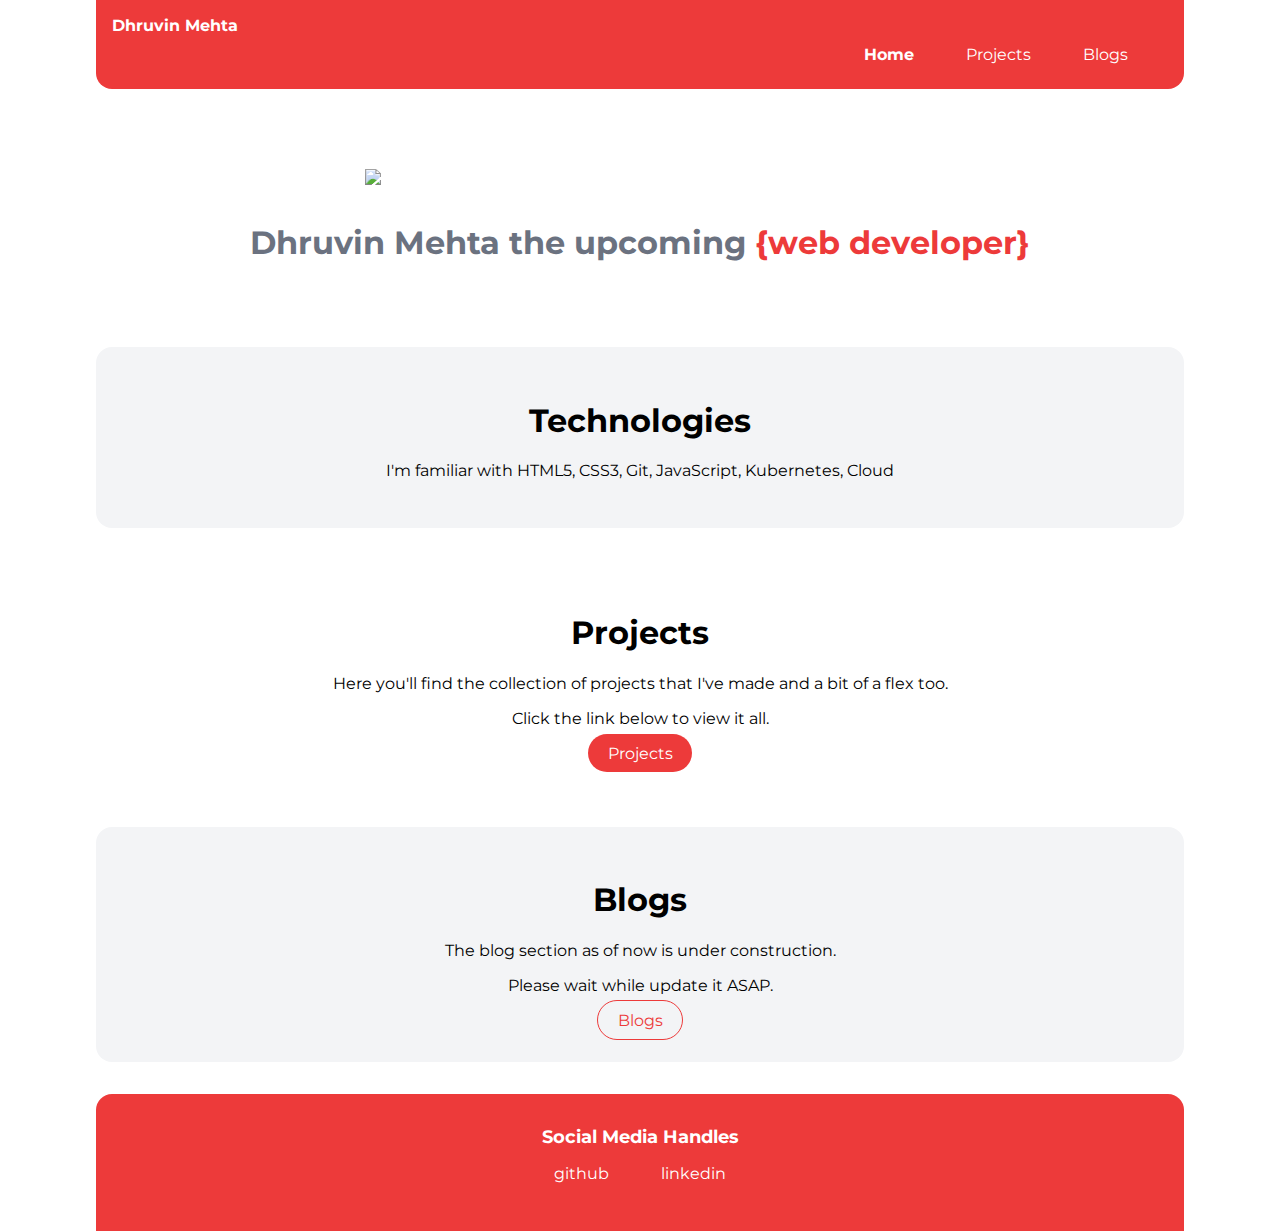
==== index.html @ 64d1e56e "Add files via upload" ====
<!DOCTYPE html>
<html lang="en">
<head>
    <meta charset="UTF-8">
    <meta name="viewport" content="width=device-width, initial-scale=1.0">
    <title>Home | Dhruvin Mehta</title>
    <link href="styles.css" rel="stylesheet" />
</head>
<body>
    <nav class="navigation container">
        <div class="nav-brand">Dhruvin Mehta</div>
        <ul class="list-non-bullet nav-pills">
            <li class="list-item-inline">
                <a class="link link-active" href="index.html">Home</a>
            </li>
            <li class="list-item-inline">
                <a class="link" href="projects.html">Projects</a>
            </li>
            <li class="list-item-inline">
                <a class="link" href="blogs.html">Blogs</a>
            </li>
        </ul>
    </nav>

    <header class="hero">
        <img class="hero-img" src="images/top11.png" />
        <h1 class="hero-heading">Dhruvin Mehta the upcoming<span class="heading-inverted"> {web developer}</span></h1>
    </header>

    <section class="section ow">
        <div class="container container-center">
            <h1>Technologies</h1>
            <p>I'm familiar with HTML5, CSS3, Git, JavaScript, Kubernetes, Cloud</p>
        </div>
    </section>

    <section class="section">
        <div class="container container-center">
            <h1>Projects</h1>
            <p>Here you'll find the collection of projects that I've made and a bit of a flex too.</p>
            <p>Click the link below to view it all.</p>
            <a class="link link-primary" href="projects.html">Projects</a>
        </div>
    </section>

    <section class="section ow">
        <div class="container container-center">
            <h1>Blogs</h1>
            <p>The blog section as of now is under construction.</p>
            <p>Please wait while update it ASAP.</p>
            <a class="link link-secondary" href="blogs.html">Blogs</a>
        </div>
    </section>

    <footer class="footer">
        <div class="footer-header">Social Media Handles</div>
        <ul class="social-links list-non-bullet">
            <li class="list-item-inline">
                <a class="link" href="https://github.com/dhruvin25799">
                    github
                </a>
            </li>
            <li class="list-item-inline">
                <a class="link" href="https://linkedin.com/in/dhruvin-mehta-21a8a7190">
                    linkedin
                </a>
            </li>
            
        </ul>
    </footer>


    
</body>
</html>
---- styles.css ----
@import url("https://fonts.googleapis.com/css2?family=Montserrat:wght@400;700&display=swap");

:root {
  --primary-color: #ed3a3a;
  --off-white: #f3f4f6;
  --dark-gray: #6b7280;
}

body {
  font-family: "Montserrat", sans-serif;
  margin: 0px auto;
  max-width: 85%;
  width: 100%;
}

hr {
  margin: 2rem 0rem;
}

/** spaces **/

.margin-md {
  margin: 2rem;
}

/** container **/
.container {
  padding: 0rem 1rem;
}

.container-center {
  max-width: 900px;
  width: 100%;
  margin: auto;
}

/** links **/
.link {
  box-sizing: border-box;
  text-decoration: none;
  padding: 0.5rem 1rem;
}

.link-primary {
  max-width: 140px;
  padding: 0.6rem 1.2rem;
  background-color: var(--primary-color);
  color: #fff;
  margin: 1rem auto;
  border-radius: 2rem;
}

.link-secondary {
  max-width: 140px;
  margin: 1rem;
  padding: 0.6rem 1.2rem;
  border-radius: 2rem;
  border: 1px solid var(--primary-color);
  color: var(--primary-color);
}

/** look into BEM naming convention for CSS **/

/** lists **/

.list-non-bullet {
  list-style: none;
  padding-inline-start: 0px;
}

.list-item-inline {
  display: inline;
  padding: 0rem 0.5rem;
}

/** navigation **/

.navigation {
  background-color: var(--primary-color);
  color: white;
  padding: 1rem;
  border-bottom-left-radius: 1rem;
  border-bottom-right-radius: 1rem;
}

.navigation .nav-brand {
  font-weight: bold;
}

.nav-brand a {
  text-decoration: none;
  color: inherit;
}

.navigation .nav-pills {
  text-align: right;
  margin: 0.6rem 1rem;
}

.navigation .link {
  color: white;
}

.navigation .link-active {
  font-weight: bold;
}

/** header **/

.hero {
  padding: 2rem;
  padding-top: 5rem;
}

.hero .hero-img {
  max-width: 80%;
  width: 550px;
  display: block;
  margin: auto;
}

.hero .hero-heading {
  text-align: center;
  padding-top: 1rem;
  color: var(--dark-gray);
}

.hero .hero-heading .heading-inverted {
  color: var(--primary-color);
}

/** sections **/

.section {
  padding: 2rem;
  margin: 2rem 0;
  border-radius: 1rem;
  text-align: center;
}

.section h1 {
  text-align: center;
}

.ow {
  background-color: var(--off-white);
}

/** footers **/

.footer {
  background-color: var(--primary-color);
  padding: 2rem 1rem;
  text-align: center;
  color: white;
  border-top-right-radius: 1rem;
  border-top-left-radius: 1rem;
}

.footer .link {
  color: white;
}

.footer .footer-header {
  font-weight: bold;
  font-size: large;
}

.footer ul {
  padding-inline-start: 0px;
}

/** projects **/
.showcase-list {
  /* padding: 2rem; */
  padding: 2rem;
  border-radius: 1rem;
  text-align: center;
  margin: 3rem auto;
}
.showcase-list h1 {
  margin: 0.5rem;
}

.showcase-list p {
  padding-bottom: 1rem;
}

/** blogs **/

.showcase-blog {
  padding-bottom: 6rem;
}

@media (max-width: 900px) {
  body {
    max-width: 95%;
    width: 100%;
  }

  .list-item-inline {
    display: inline;
    padding: 0rem;
  }

  .container-center {
    width: auto;
  }

  .link-primary {
    display: block;
  }
}
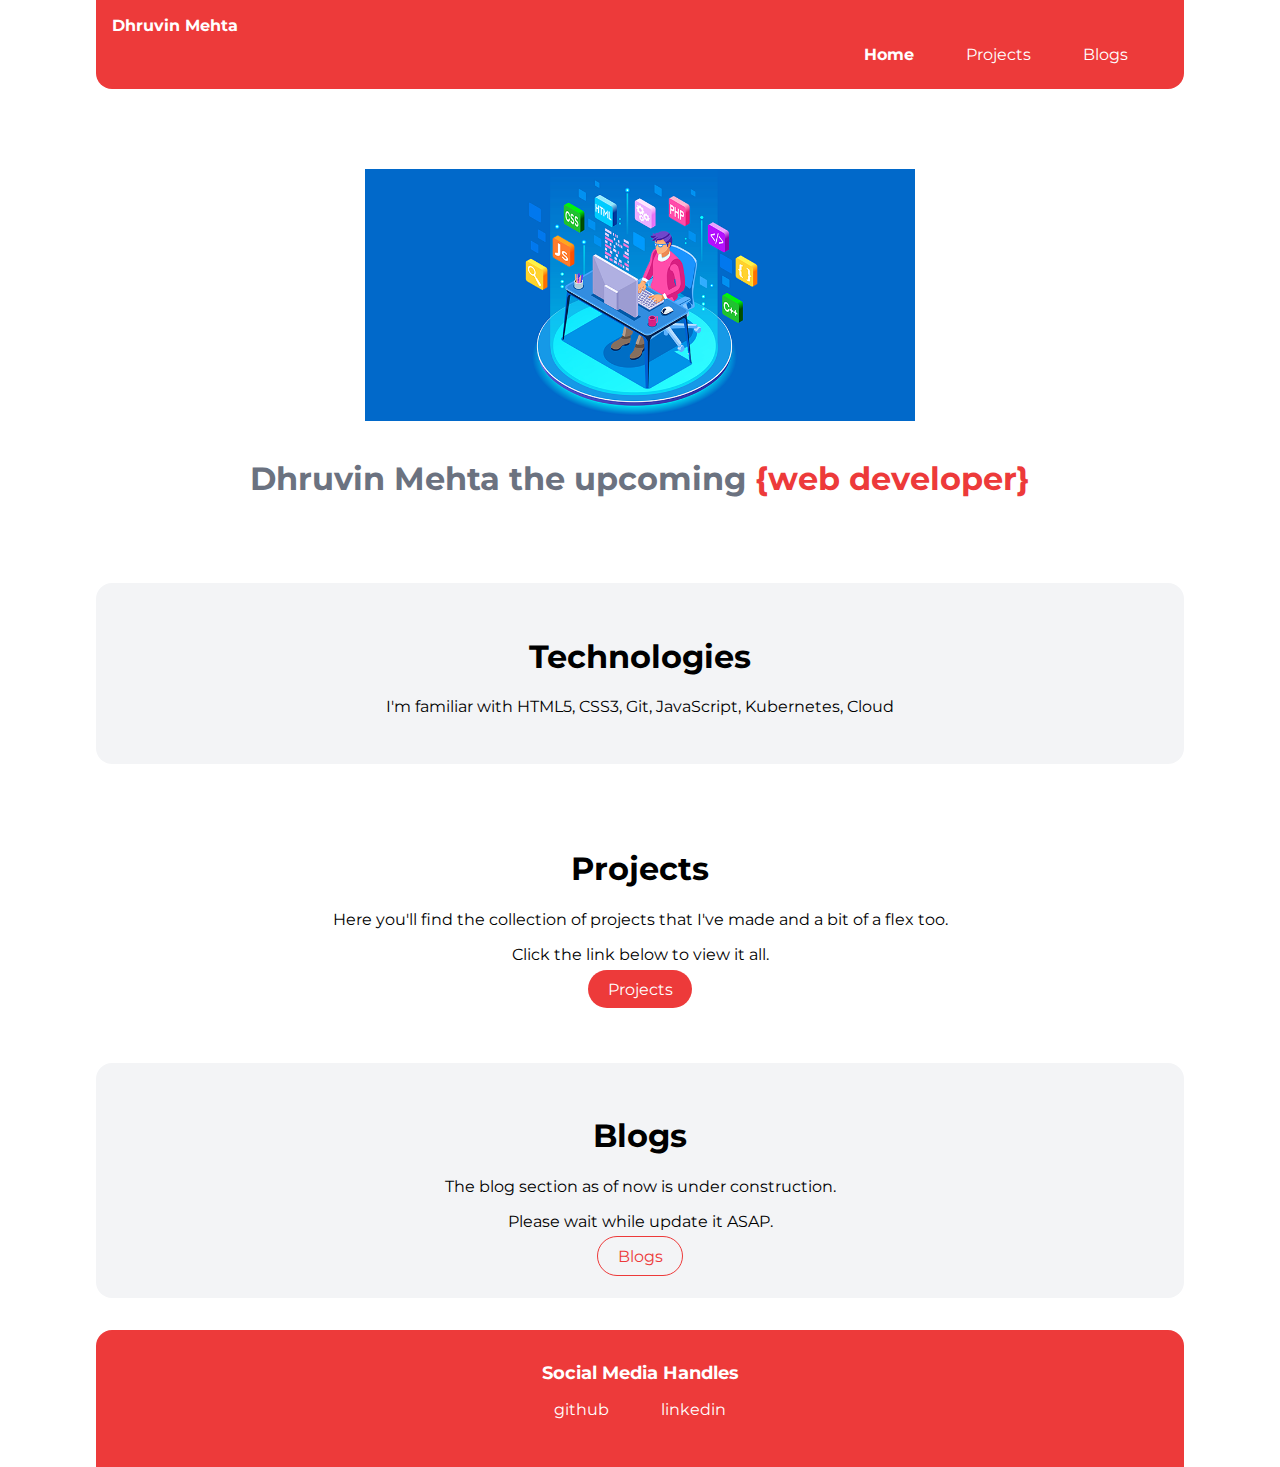
==== commit 5b98764b: "Restructured code and files" ====
--- a/index.html
+++ b/index.html
@@ -4,7 +4,7 @@
     <meta charset="UTF-8">
     <meta name="viewport" content="width=device-width, initial-scale=1.0">
     <title>Home | Dhruvin Mehta</title>
-    <link href="styles.css" rel="stylesheet" />
+    <link href="./styles/styles.css" rel="stylesheet" />
 </head>
 <body>
     <nav class="navigation container">
@@ -14,10 +14,10 @@
                 <a class="link link-active" href="index.html">Home</a>
             </li>
             <li class="list-item-inline">
-                <a class="link" href="projects.html">Projects</a>
+                <a class="link" href="./pages/projects.html">Projects</a>
             </li>
             <li class="list-item-inline">
-                <a class="link" href="blogs.html">Blogs</a>
+                <a class="link" href="./pages/blogs.html">Blogs</a>
             </li>
         </ul>
     </nav>
@@ -39,7 +39,7 @@
             <h1>Projects</h1>
             <p>Here you'll find the collection of projects that I've made and a bit of a flex too.</p>
             <p>Click the link below to view it all.</p>
-            <a class="link link-primary" href="projects.html">Projects</a>
+            <a class="link link-primary" href="./pages/projects.html">Projects</a>
         </div>
     </section>
 
@@ -48,7 +48,7 @@
             <h1>Blogs</h1>
             <p>The blog section as of now is under construction.</p>
             <p>Please wait while update it ASAP.</p>
-            <a class="link link-secondary" href="blogs.html">Blogs</a>
+            <a class="link link-secondary" href="./pages/blogs.html">Blogs</a>
         </div>
     </section>
 
--- a/styles/styles.css
+++ b/styles/styles.css
@@ -0,0 +1,213 @@
+@import url("https://fonts.googleapis.com/css2?family=Montserrat:wght@400;700&display=swap");
+
+:root {
+  --primary-color: #ed3a3a;
+  --off-white: #f3f4f6;
+  --dark-gray: #6b7280;
+}
+
+body {
+  font-family: "Montserrat", sans-serif;
+  margin: 0px auto;
+  max-width: 85%;
+  width: 100%;
+}
+
+hr {
+  margin: 2rem 0rem;
+}
+
+/** spaces **/
+
+.margin-md {
+  margin: 2rem;
+}
+
+/** container **/
+.container {
+  padding: 0rem 1rem;
+}
+
+.container-center {
+  max-width: 900px;
+  width: 100%;
+  margin: auto;
+}
+
+/** links **/
+.link {
+  box-sizing: border-box;
+  text-decoration: none;
+  padding: 0.5rem 1rem;
+}
+
+.link-primary {
+  max-width: 140px;
+  padding: 0.6rem 1.2rem;
+  background-color: var(--primary-color);
+  color: #fff;
+  margin: 1rem auto;
+  border-radius: 2rem;
+}
+
+.link-secondary {
+  max-width: 140px;
+  margin: 1rem;
+  padding: 0.6rem 1.2rem;
+  border-radius: 2rem;
+  border: 1px solid var(--primary-color);
+  color: var(--primary-color);
+}
+
+/** look into BEM naming convention for CSS **/
+
+/** lists **/
+
+.list-non-bullet {
+  list-style: none;
+  padding-inline-start: 0px;
+}
+
+.list-item-inline {
+  display: inline;
+  padding: 0rem 0.5rem;
+}
+
+/** navigation **/
+
+.navigation {
+  background-color: var(--primary-color);
+  color: white;
+  padding: 1rem;
+  border-bottom-left-radius: 1rem;
+  border-bottom-right-radius: 1rem;
+}
+
+.navigation .nav-brand {
+  font-weight: bold;
+}
+
+.nav-brand a {
+  text-decoration: none;
+  color: inherit;
+}
+
+.navigation .nav-pills {
+  text-align: right;
+  margin: 0.6rem 1rem;
+}
+
+.navigation .link {
+  color: white;
+}
+
+.navigation .link-active {
+  font-weight: bold;
+}
+
+/** header **/
+
+.hero {
+  padding: 2rem;
+  padding-top: 5rem;
+}
+
+.hero .hero-img {
+  max-width: 80%;
+  width: 550px;
+  display: block;
+  margin: auto;
+}
+
+.hero .hero-heading {
+  text-align: center;
+  padding-top: 1rem;
+  color: var(--dark-gray);
+}
+
+.hero .hero-heading .heading-inverted {
+  color: var(--primary-color);
+}
+
+/** sections **/
+
+.section {
+  padding: 2rem;
+  margin: 2rem 0;
+  border-radius: 1rem;
+  text-align: center;
+}
+
+.section h1 {
+  text-align: center;
+}
+
+.ow {
+  background-color: var(--off-white);
+}
+
+/** footers **/
+
+.footer {
+  background-color: var(--primary-color);
+  padding: 2rem 1rem;
+  text-align: center;
+  color: white;
+  border-top-right-radius: 1rem;
+  border-top-left-radius: 1rem;
+}
+
+.footer .link {
+  color: white;
+}
+
+.footer .footer-header {
+  font-weight: bold;
+  font-size: large;
+}
+
+.footer ul {
+  padding-inline-start: 0px;
+}
+
+/** projects **/
+.showcase-list {
+  /* padding: 2rem; */
+  padding: 2rem;
+  border-radius: 1rem;
+  text-align: center;
+  margin: 3rem auto;
+}
+.showcase-list h1 {
+  margin: 0.5rem;
+}
+
+.showcase-list p {
+  padding-bottom: 1rem;
+}
+
+/** blogs **/
+
+.showcase-blog {
+  padding-bottom: 6rem;
+}
+
+@media (max-width: 900px) {
+  body {
+    max-width: 95%;
+    width: 100%;
+  }
+
+  .list-item-inline {
+    display: inline;
+    padding: 0rem;
+  }
+
+  .container-center {
+    width: auto;
+  }
+
+  .link-primary {
+    display: block;
+  }
+}
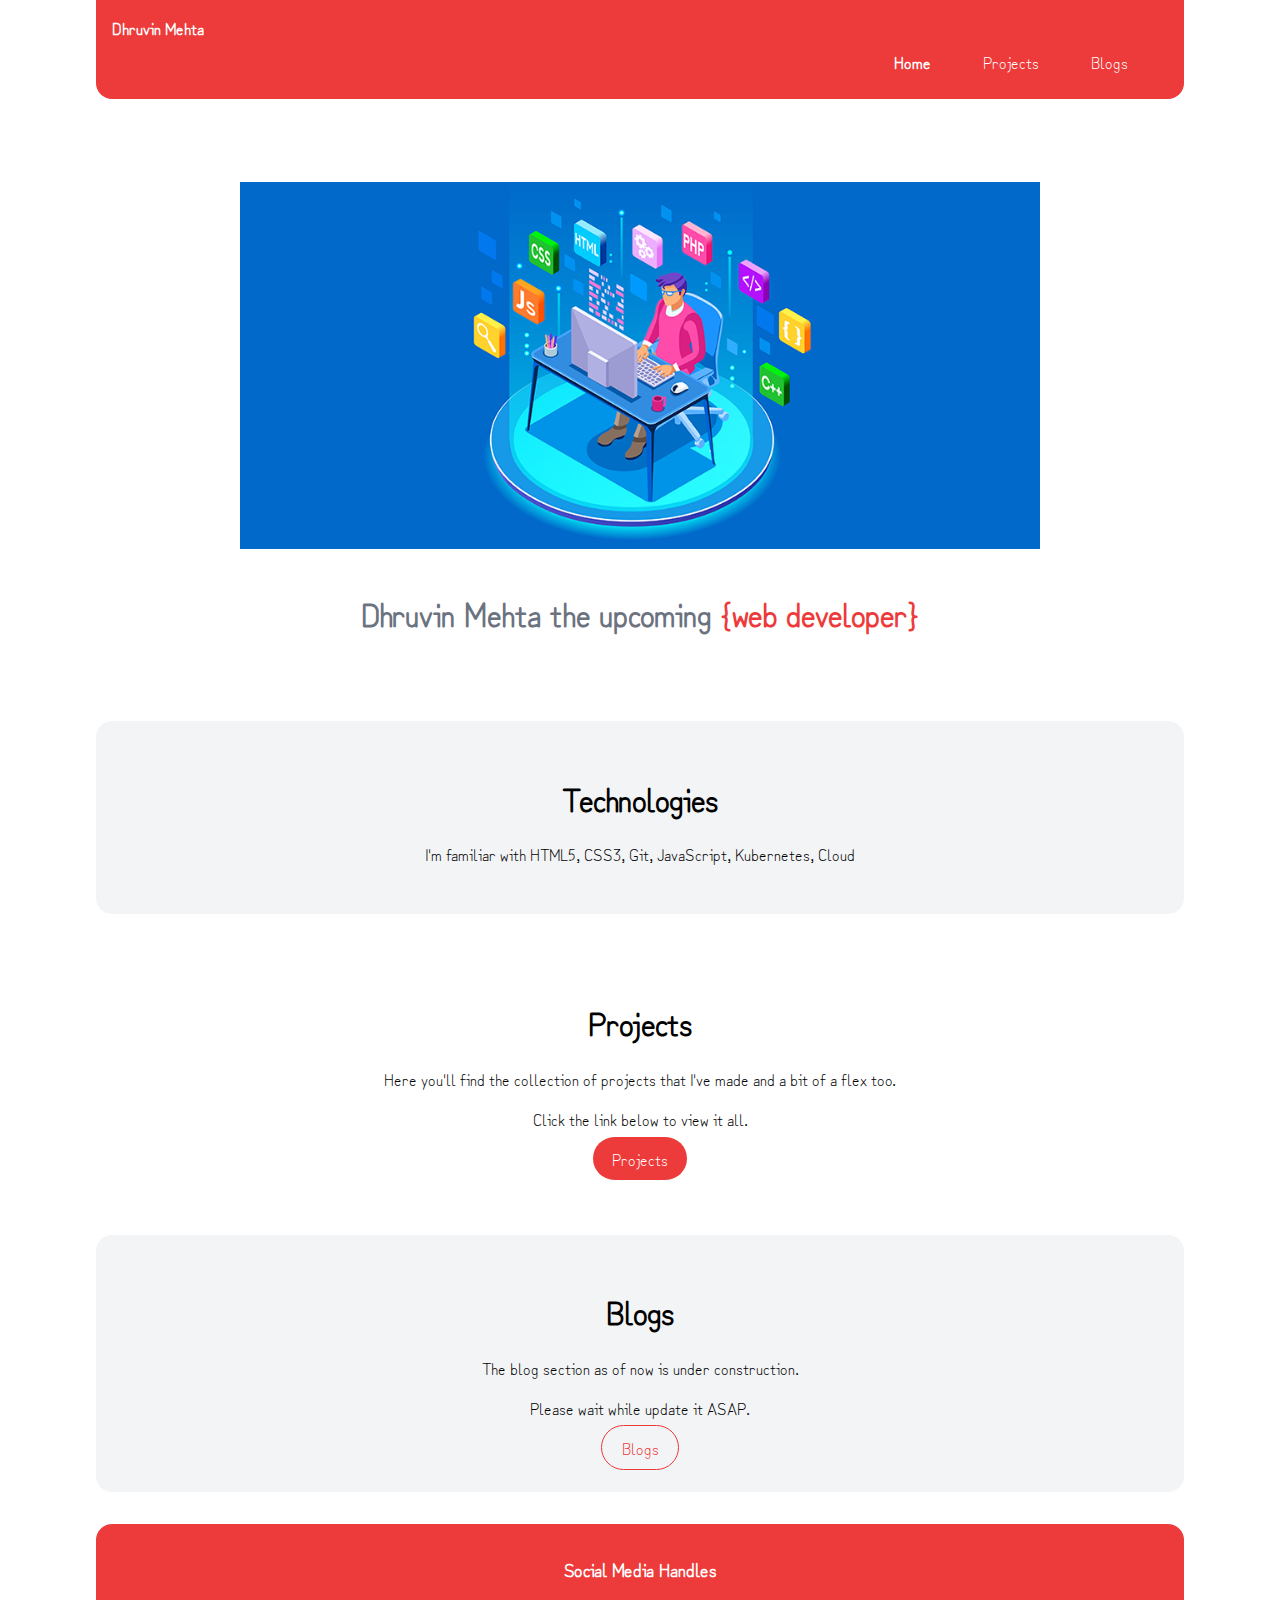
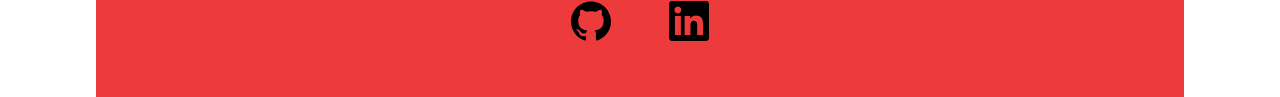
==== commit 8cdbe633: "Added icons for social media and added projects on projects page" ====
--- a/index.html
+++ b/index.html
@@ -57,12 +57,12 @@
         <ul class="social-links list-non-bullet">
             <li class="list-item-inline">
                 <a class="link" href="https://github.com/dhruvin25799">
-                    github
+                    <img src="./images/icons/github.svg" alt="Github">
                 </a>
             </li>
             <li class="list-item-inline">
                 <a class="link" href="https://linkedin.com/in/dhruvin-mehta-21a8a7190">
-                    linkedin
+                    <img src="./images/icons/linkedin.svg" alt="LinkedIn">
                 </a>
             </li>
             
--- a/styles/styles.css
+++ b/styles/styles.css
@@ -1,4 +1,4 @@
-@import url("https://fonts.googleapis.com/css2?family=Montserrat:wght@400;700&display=swap");
+@import url('https://fonts.googleapis.com/css2?family=Zen+Kurenaido&display=swap');
 
 :root {
   --primary-color: #ed3a3a;
@@ -7,7 +7,7 @@
 }
 
 body {
-  font-family: "Montserrat", sans-serif;
+  font-family: 'Zen Kurenaido', sans-serif;
   margin: 0px auto;
   max-width: 85%;
   width: 100%;
@@ -17,13 +17,13 @@
   margin: 2rem 0rem;
 }
 
-/** spaces **/
+
 
 .margin-md {
   margin: 2rem;
 }
 
-/** container **/
+
 .container {
   padding: 0rem 1rem;
 }
@@ -34,7 +34,7 @@
   margin: auto;
 }
 
-/** links **/
+
 .link {
   box-sizing: border-box;
   text-decoration: none;
@@ -59,9 +59,7 @@
   color: var(--primary-color);
 }
 
-/** look into BEM naming convention for CSS **/
-
-/** lists **/
+
 
 .list-non-bullet {
   list-style: none;
@@ -73,7 +71,7 @@
   padding: 0rem 0.5rem;
 }
 
-/** navigation **/
+
 
 .navigation {
   background-color: var(--primary-color);
@@ -105,7 +103,7 @@
   font-weight: bold;
 }
 
-/** header **/
+
 
 .hero {
   padding: 2rem;
@@ -114,7 +112,7 @@
 
 .hero .hero-img {
   max-width: 80%;
-  width: 550px;
+  width: 800px;
   display: block;
   margin: auto;
 }
@@ -129,7 +127,6 @@
   color: var(--primary-color);
 }
 
-/** sections **/
 
 .section {
   padding: 2rem;
@@ -146,7 +143,7 @@
   background-color: var(--off-white);
 }
 
-/** footers **/
+
 
 .footer {
   background-color: var(--primary-color);
@@ -170,9 +167,19 @@
   padding-inline-start: 0px;
 }
 
-/** projects **/
+a,
+img,
+li {
+  display: inline;
+}
+
+img {
+  width: 40px;
+  padding: 0.2rem;
+}
+
+
 .showcase-list {
-  /* padding: 2rem; */
   padding: 2rem;
   border-radius: 1rem;
   text-align: center;
@@ -186,7 +193,7 @@
   padding-bottom: 1rem;
 }
 
-/** blogs **/
+
 
 .showcase-blog {
   padding-bottom: 6rem;
@@ -211,3 +218,4 @@
     display: block;
   }
 }
+
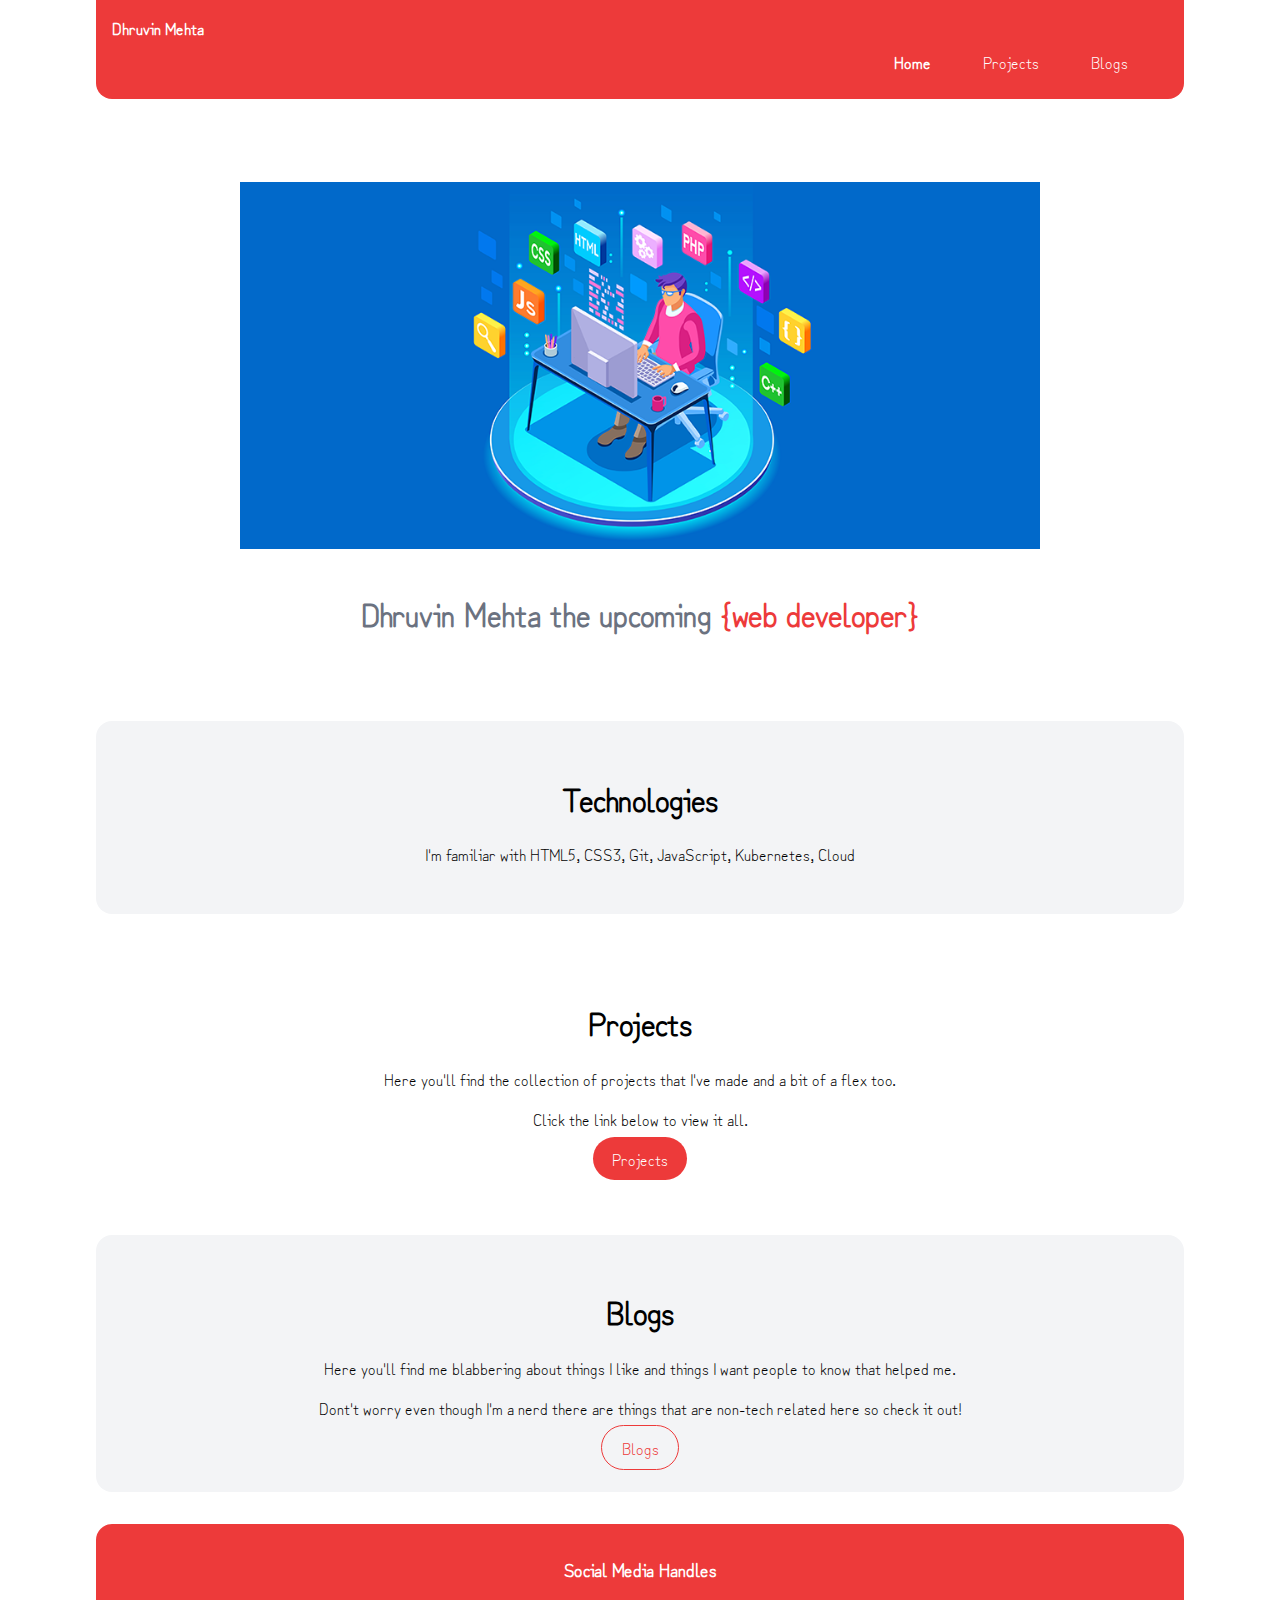
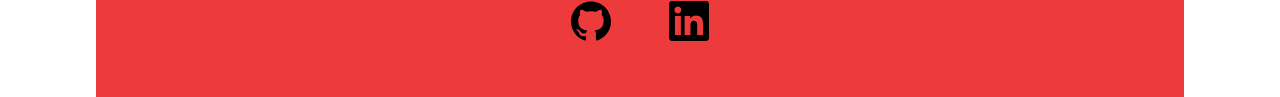
==== commit 8f22af2f: "Update index.html, added info for blog section" ====
--- a/index.html
+++ b/index.html
@@ -46,8 +46,8 @@
     <section class="section ow">
         <div class="container container-center">
             <h1>Blogs</h1>
-            <p>The blog section as of now is under construction.</p>
-            <p>Please wait while update it ASAP.</p>
+            <p>Here you'll find me blabbering about things I like and things I want people to know that helped me.</p>
+            <p>Dont't worry even though I'm a nerd there are things that are non-tech related here so check it out!</p>
             <a class="link link-secondary" href="./pages/blogs.html">Blogs</a>
         </div>
     </section>
--- a/styles/styles.css
+++ b/styles/styles.css
@@ -1,221 +1,212 @@
 @import url('https://fonts.googleapis.com/css2?family=Zen+Kurenaido&display=swap');
-
 :root {
-  --primary-color: #ed3a3a;
-  --off-white: #f3f4f6;
-  --dark-gray: #6b7280;
+    --primary-color: #ed3a3a;
+    --off-white: #f3f4f6;
+    --dark-gray: #6b7280;
 }
 
 body {
-  font-family: 'Zen Kurenaido', sans-serif;
-  margin: 0px auto;
-  max-width: 85%;
-  width: 100%;
+    font-family: 'Zen Kurenaido', sans-serif;
+    margin: 0px auto;
+    max-width: 85%;
+    width: 100%;
 }
 
 hr {
-  margin: 2rem 0rem;
-}
-
-
+    margin: 2rem 0rem;
+}
 
 .margin-md {
-  margin: 2rem;
-}
-
+    margin: 2rem;
+}
 
 .container {
-  padding: 0rem 1rem;
+    padding: 0rem 1rem;
 }
 
 .container-center {
-  max-width: 900px;
-  width: 100%;
-  margin: auto;
-}
-
+    max-width: 900px;
+    width: 100%;
+    margin: auto;
+}
 
 .link {
-  box-sizing: border-box;
-  text-decoration: none;
-  padding: 0.5rem 1rem;
+    box-sizing: border-box;
+    text-decoration: none;
+    padding: 0.5rem 1rem;
 }
 
 .link-primary {
-  max-width: 140px;
-  padding: 0.6rem 1.2rem;
-  background-color: var(--primary-color);
-  color: #fff;
-  margin: 1rem auto;
-  border-radius: 2rem;
+    max-width: 140px;
+    padding: 0.6rem 1.2rem;
+    background-color: var(--primary-color);
+    color: #fff;
+    margin: 1rem auto;
+    border-radius: 2rem;
 }
 
 .link-secondary {
-  max-width: 140px;
-  margin: 1rem;
-  padding: 0.6rem 1.2rem;
-  border-radius: 2rem;
-  border: 1px solid var(--primary-color);
-  color: var(--primary-color);
-}
-
-
+    max-width: 140px;
+    margin: 1rem;
+    padding: 0.6rem 1.2rem;
+    border-radius: 2rem;
+    border: 1px solid var(--primary-color);
+    color: var(--primary-color);
+}
 
 .list-non-bullet {
-  list-style: none;
-  padding-inline-start: 0px;
+    list-style: none;
+    padding-inline-start: 0px;
 }
 
 .list-item-inline {
-  display: inline;
-  padding: 0rem 0.5rem;
-}
-
-
+    display: inline;
+    padding: 0rem 0.5rem;
+}
 
 .navigation {
-  background-color: var(--primary-color);
-  color: white;
-  padding: 1rem;
-  border-bottom-left-radius: 1rem;
-  border-bottom-right-radius: 1rem;
+    background-color: var(--primary-color);
+    color: white;
+    padding: 1rem;
+    border-bottom-left-radius: 1rem;
+    border-bottom-right-radius: 1rem;
 }
 
 .navigation .nav-brand {
-  font-weight: bold;
+    font-weight: bold;
 }
 
 .nav-brand a {
-  text-decoration: none;
-  color: inherit;
+    text-decoration: none;
+    color: inherit;
 }
 
 .navigation .nav-pills {
-  text-align: right;
-  margin: 0.6rem 1rem;
+    text-align: right;
+    margin: 0.6rem 1rem;
 }
 
 .navigation .link {
-  color: white;
+    color: white;
 }
 
 .navigation .link-active {
-  font-weight: bold;
-}
-
-
+    font-weight: bold;
+}
 
 .hero {
-  padding: 2rem;
-  padding-top: 5rem;
+    padding: 2rem;
+    padding-top: 5rem;
 }
 
 .hero .hero-img {
-  max-width: 80%;
-  width: 800px;
-  display: block;
-  margin: auto;
+    max-width: 80%;
+    width: 800px;
+    display: block;
+    margin: auto;
 }
 
 .hero .hero-heading {
-  text-align: center;
-  padding-top: 1rem;
-  color: var(--dark-gray);
+    text-align: center;
+    padding-top: 1rem;
+    color: var(--dark-gray);
 }
 
 .hero .hero-heading .heading-inverted {
-  color: var(--primary-color);
-}
-
+    color: var(--primary-color);
+}
 
 .section {
-  padding: 2rem;
-  margin: 2rem 0;
-  border-radius: 1rem;
-  text-align: center;
+    padding: 2rem;
+    margin: 2rem 0;
+    border-radius: 1rem;
+    text-align: center;
 }
 
 .section h1 {
-  text-align: center;
+    text-align: center;
 }
 
 .ow {
-  background-color: var(--off-white);
-}
-
-
+    background-color: var(--off-white);
+}
 
 .footer {
-  background-color: var(--primary-color);
-  padding: 2rem 1rem;
-  text-align: center;
-  color: white;
-  border-top-right-radius: 1rem;
-  border-top-left-radius: 1rem;
+    background-color: var(--primary-color);
+    padding: 2rem 1rem;
+    text-align: center;
+    color: white;
+    border-top-right-radius: 1rem;
+    border-top-left-radius: 1rem;
 }
 
 .footer .link {
-  color: white;
+    color: white;
 }
 
 .footer .footer-header {
-  font-weight: bold;
-  font-size: large;
+    font-weight: bold;
+    font-size: large;
 }
 
 .footer ul {
-  padding-inline-start: 0px;
+    padding-inline-start: 0px;
 }
 
 a,
 img,
 li {
-  display: inline;
+    display: inline;
 }
 
 img {
-  width: 40px;
-  padding: 0.2rem;
-}
-
+    width: 40px;
+    padding: 0.2rem;
+}
 
 .showcase-list {
-  padding: 2rem;
-  border-radius: 1rem;
-  text-align: center;
-  margin: 3rem auto;
-}
+    padding: 2rem;
+    border-radius: 1rem;
+    text-align: center;
+    margin: 3rem auto;
+}
+
 .showcase-list h1 {
-  margin: 0.5rem;
+    margin: 0.5rem;
 }
 
 .showcase-list p {
-  padding-bottom: 1rem;
-}
-
-
+    padding-bottom: 1rem;
+}
 
 .showcase-blog {
-  padding-bottom: 6rem;
+    padding-bottom: 6rem;
+}
+
+.blog-img {
+    width: 70%;
+    display: block;
+    margin-left: auto;
+    margin-right: auto;
+}
+
+.blog-points {
+    display: block;
 }
 
 @media (max-width: 900px) {
-  body {
-    max-width: 95%;
-    width: 100%;
-  }
-
-  .list-item-inline {
-    display: inline;
-    padding: 0rem;
-  }
-
-  .container-center {
-    width: auto;
-  }
-
-  .link-primary {
-    display: block;
-  }
-}
-
+    body {
+        max-width: 95%;
+        width: 100%;
+    }
+    .list-item-inline {
+        display: inline;
+        padding: 0rem;
+    }
+    .container-center {
+        width: auto;
+    }
+    .link-primary {
+        display: block;
+    }
+}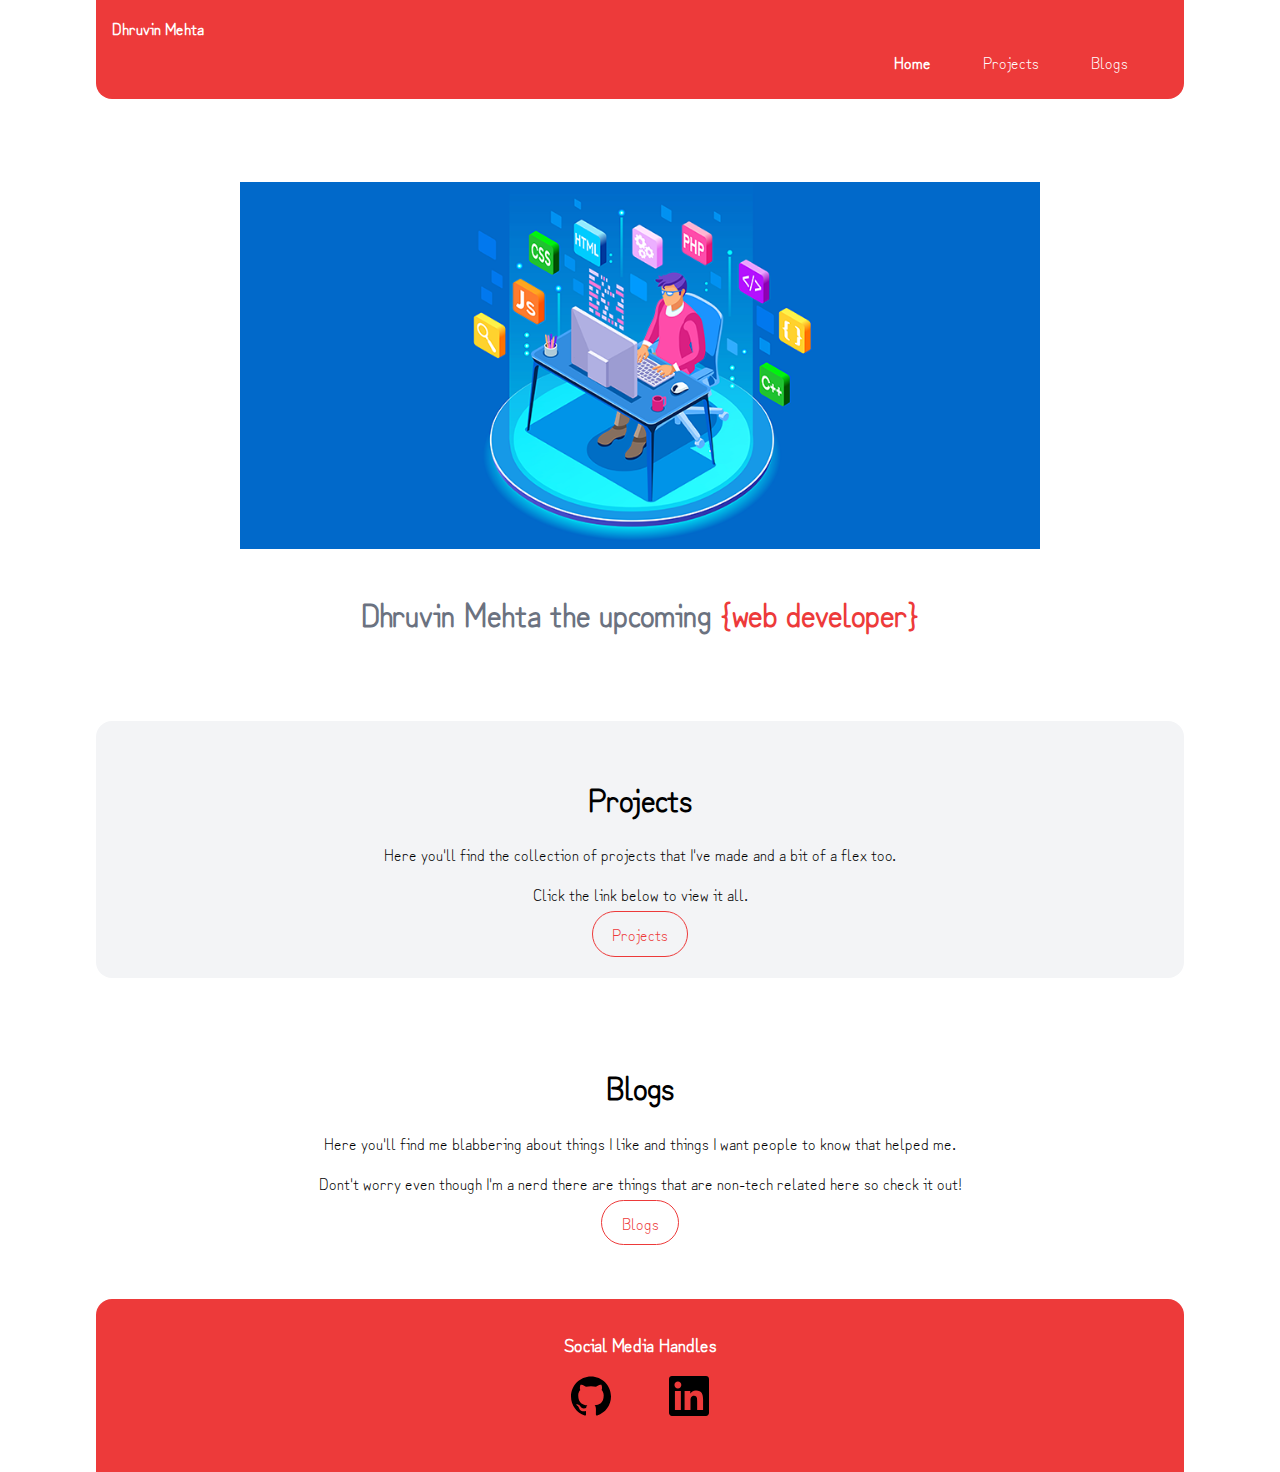
==== commit c1af2f11: "Changed style of buttons, added hover for primary and secondary links, omitted the first section of " ====
--- a/index.html
+++ b/index.html
@@ -29,21 +29,14 @@
 
     <section class="section ow">
         <div class="container container-center">
-            <h1>Technologies</h1>
-            <p>I'm familiar with HTML5, CSS3, Git, JavaScript, Kubernetes, Cloud</p>
+            <h1>Projects</h1>
+            <p>Here you'll find the collection of projects that I've made and a bit of a flex too.</p>
+            <p>Click the link below to view it all.</p>
+            <a class="link link-secondary" href="./pages/projects.html">Projects</a>
         </div>
     </section>
 
     <section class="section">
-        <div class="container container-center">
-            <h1>Projects</h1>
-            <p>Here you'll find the collection of projects that I've made and a bit of a flex too.</p>
-            <p>Click the link below to view it all.</p>
-            <a class="link link-primary" href="./pages/projects.html">Projects</a>
-        </div>
-    </section>
-
-    <section class="section ow">
         <div class="container container-center">
             <h1>Blogs</h1>
             <p>Here you'll find me blabbering about things I like and things I want people to know that helped me.</p>
--- a/styles/styles.css
+++ b/styles/styles.css
@@ -1,6 +1,7 @@
 @import url('https://fonts.googleapis.com/css2?family=Zen+Kurenaido&display=swap');
 :root {
     --primary-color: #ed3a3a;
+    --primary-color-hover: #e70a0a;
     --off-white: #f3f4f6;
     --dark-gray: #6b7280;
 }
@@ -45,6 +46,10 @@
     border-radius: 2rem;
 }
 
+.link-primary:hover {
+    background-color: var(--primary-color-hover);
+}
+
 .link-secondary {
     max-width: 140px;
     margin: 1rem;
@@ -54,6 +59,11 @@
     color: var(--primary-color);
 }
 
+.link-secondary:hover {
+    background-color: var(--primary-color-hover);
+    color: var(--off-white);
+}
+
 .list-non-bullet {
     list-style: none;
     padding-inline-start: 0px;
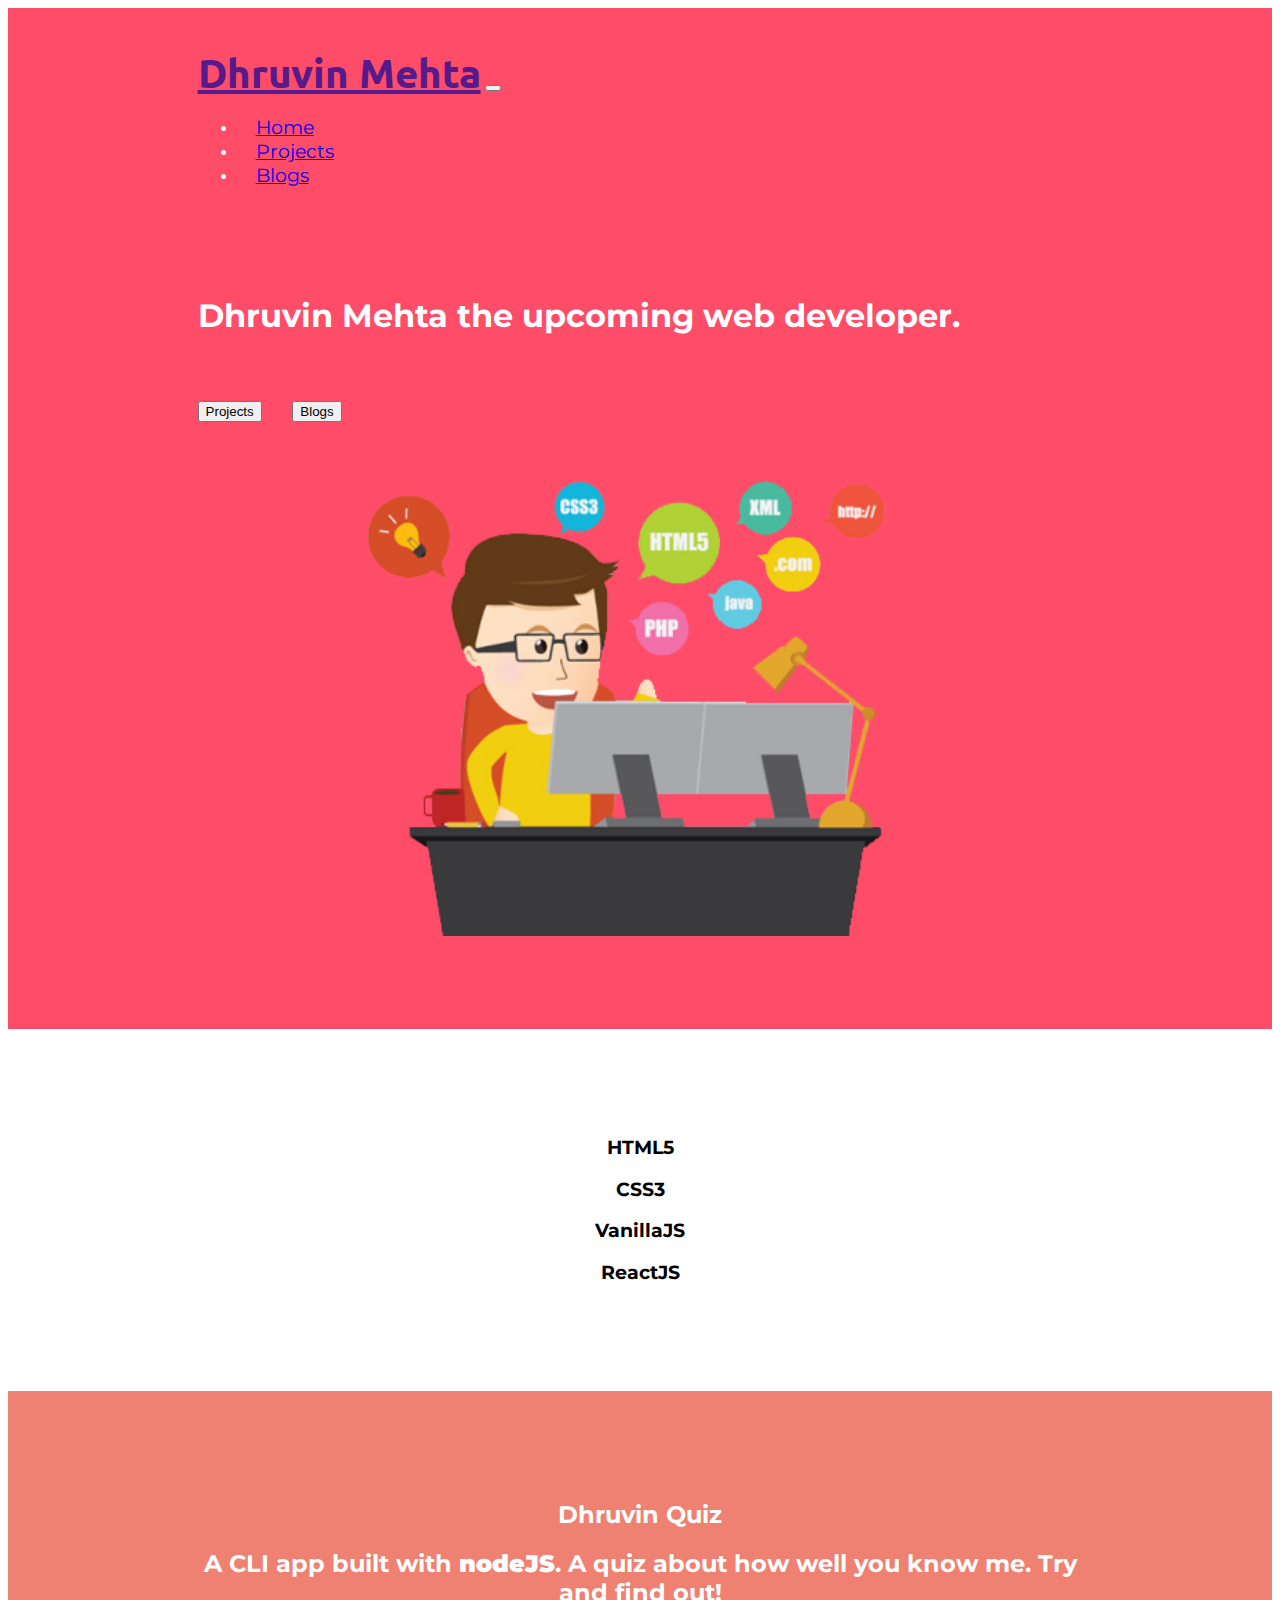
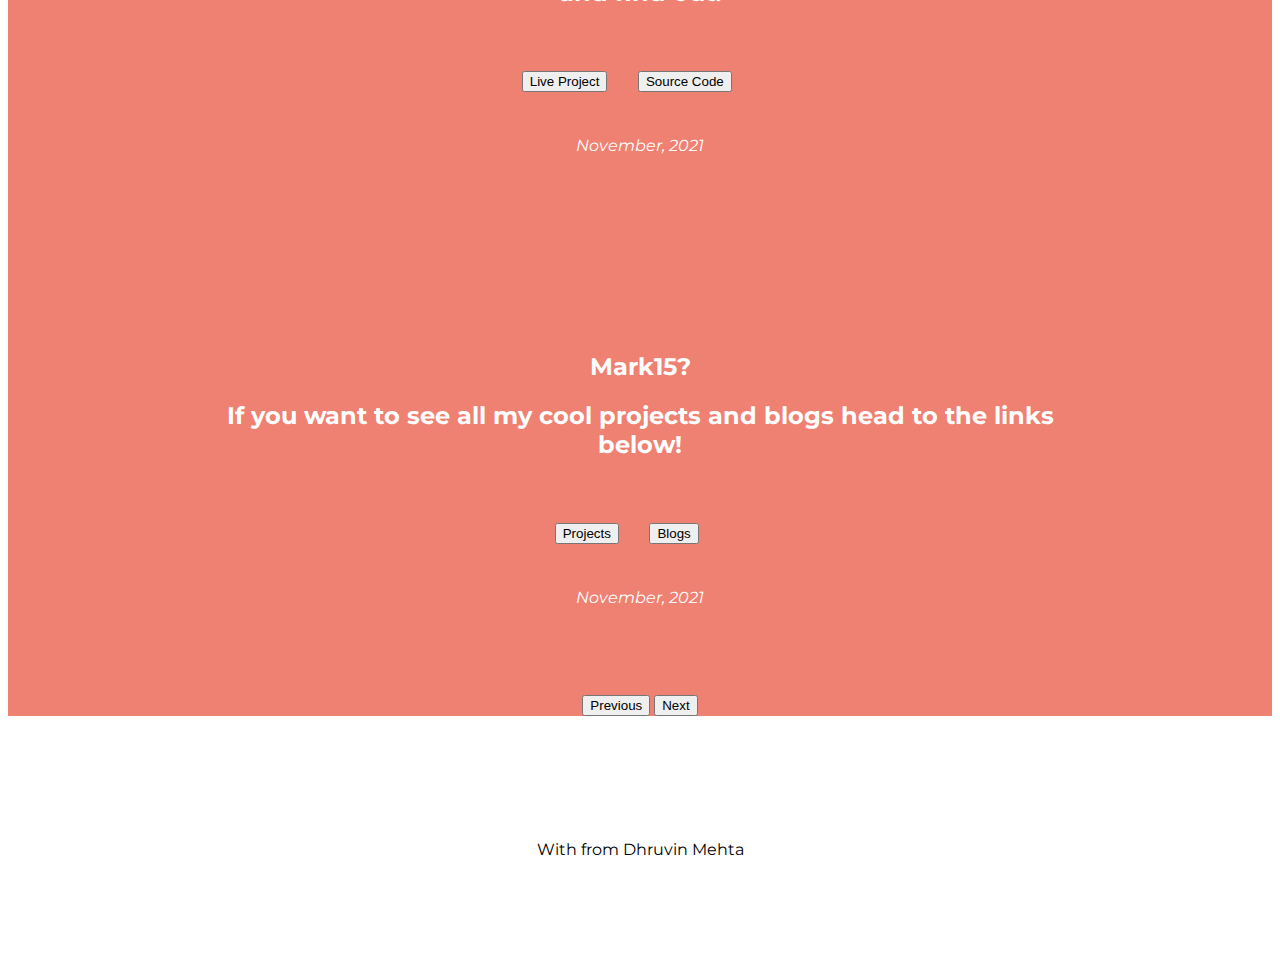
==== commit 41b1a2e5: "Completely refactored website, added bootstrap and font awesome icons" ====
--- a/index.html
+++ b/index.html
@@ -1,68 +1,132 @@
 <!DOCTYPE html>
 <html lang="en">
+
 <head>
     <meta charset="UTF-8">
     <meta name="viewport" content="width=device-width, initial-scale=1.0">
     <title>Home | Dhruvin Mehta</title>
+    <!-- CSS only -->
+    <link href="https://cdn.jsdelivr.net/npm/bootstrap@5.1.3/dist/css/bootstrap.min.css" rel="stylesheet" integrity="sha384-1BmE4kWBq78iYhFldvKuhfTAU6auU8tT94WrHftjDbrCEXSU1oBoqyl2QvZ6jIW3" crossorigin="anonymous">
+    <!-- JavaScript Bundle with Popper -->
+    <script src="https://cdn.jsdelivr.net/npm/bootstrap@5.1.3/dist/js/bootstrap.bundle.min.js" integrity="sha384-ka7Sk0Gln4gmtz2MlQnikT1wXgYsOg+OMhuP+IlRH9sENBO0LRn5q+8nbTov4+1p" crossorigin="anonymous"></script>
+    <link rel="stylesheet" href="https://pro.fontawesome.com/releases/v5.10.0/css/all.css" integrity="sha384-AYmEC3Yw5cVb3ZcuHtOA93w35dYTsvhLPVnYs9eStHfGJvOvKxVfELGroGkvsg+p" crossorigin="anonymous" />
     <link href="./styles/styles.css" rel="stylesheet" />
 </head>
+
 <body>
-    <nav class="navigation container">
-        <div class="nav-brand">Dhruvin Mehta</div>
-        <ul class="list-non-bullet nav-pills">
-            <li class="list-item-inline">
-                <a class="link link-active" href="index.html">Home</a>
-            </li>
-            <li class="list-item-inline">
-                <a class="link" href="./pages/projects.html">Projects</a>
-            </li>
-            <li class="list-item-inline">
-                <a class="link" href="./pages/blogs.html">Blogs</a>
-            </li>
-        </ul>
-    </nav>
+    <section id="title">
+        <div class="container-fluid">
+            <!-- Nav Bar -->
+            <nav class="navbar navbar-expand-lg navbar-dark">
+                <a class="navbar-brand" href="">Dhruvin Mehta</a>
+                <button class="navbar-toggler" type="button" data-bs-toggle="collapse" data-bs-target="#navbarSupportedContent" aria-controls="navbarSupportedContent" aria-expanded="false" aria-label="Toggle navigation">
+              <span class="navbar-toggler-icon"></span>
+            </button>
+                <div class="collapse navbar-collapse" id="navbarSupportedContent">
+                    <ul class="navbar-nav ms-auto">
+                        <li class="nav-item">
+                            <a class="nav-link active" href="./index.html">Home</a>
+                        </li>
+                        <li class="nav-item"><a class="nav-link" href="pages/projects.html#projects-section">Projects</a></li>
+                        <li class="nav-item"><a class="nav-link" href="pages/blogs.html#blogs-section">Blogs</a></li>
+                    </ul>
+                </div>
+            </nav>
 
-    <header class="hero">
-        <img class="hero-img" src="images/top11.png" />
-        <h1 class="hero-heading">Dhruvin Mehta the upcoming<span class="heading-inverted"> {web developer}</span></h1>
-    </header>
 
-    <section class="section ow">
-        <div class="container container-center">
-            <h1>Projects</h1>
-            <p>Here you'll find the collection of projects that I've made and a bit of a flex too.</p>
-            <p>Click the link below to view it all.</p>
-            <a class="link link-secondary" href="./pages/projects.html">Projects</a>
+
+            <!-- Title -->
+            <div class="row">
+                <div class="col-lg-6">
+                    <h1>Dhruvin Mehta the upcoming web developer.</h1>
+                    <a href="pages/projects.html#projects-section"><button type="button" class="download-button btn btn-dark btn-lg "><i class="fas fa-tasks"></i>Projects</button></a>
+                    <a href="pages/blogs.html#blogs-section"><button type="button" class="download-button btn btn-lg btn-outline-light"><i class="fas fa-blog"></i>Blogs</button></a>
+                </div>
+                <div class="col-lg-6 title-image-container">
+                    <img class="title-image" src="images/web-dev.png " alt="web-dev mockup">
+                </div>
+            </div>
         </div>
+
     </section>
 
-    <section class="section">
-        <div class="container container-center">
-            <h1>Blogs</h1>
-            <p>Here you'll find me blabbering about things I like and things I want people to know that helped me.</p>
-            <p>Dont't worry even though I'm a nerd there are things that are non-tech related here so check it out!</p>
-            <a class="link link-secondary" href="./pages/blogs.html">Blogs</a>
+    <!-- Skills -->
+
+    <section id="skills">
+        <div class="row">
+            <div class="feature-box col-lg-3">
+                <i class="icon fab fa-html5 fa-4x"></i>
+                <h3>HTML5</h3>
+            </div>
+            <div class="feature-box col-lg-3">
+                <i class="icon fab fa-css3-alt fa-4x"></i>
+                <h3>CSS3</h3>
+            </div>
+            <div class="feature-box col-lg-3">
+                <i class="icon fab fa-js-square fa-4x"></i>
+                <h3>VanillaJS</h3>
+            </div>
+            <div class="feature-box col-lg-3">
+                <i class="icon fab fa-react fa-4x"></i>
+                <h3>ReactJS</h3>
+            </div>
         </div>
+
     </section>
 
-    <footer class="footer">
-        <div class="footer-header">Social Media Handles</div>
-        <ul class="social-links list-non-bullet">
-            <li class="list-item-inline">
-                <a class="link" href="https://github.com/dhruvin25799">
-                    <img src="./images/icons/github.svg" alt="Github">
-                </a>
-            </li>
-            <li class="list-item-inline">
-                <a class="link" href="https://linkedin.com/in/dhruvin-mehta-21a8a7190">
-                    <img src="./images/icons/linkedin.svg" alt="LinkedIn">
-                </a>
-            </li>
-            
-        </ul>
+    <!-- Carousel -->
+
+    <section id="carousel">
+
+        <div id="carouselExampleControls" class="carousel slide" data-bs-ride="carousel">
+            <div class="carousel-inner">
+                <div class="carousel-item active">
+                    <h2 class="testimonial-text">Dhruvin Quiz</h2>
+                    <h2 class="testimonial-text">A CLI app built with <strong>nodeJS</strong>. A quiz about how well you know me. Try and find out!</h2>
+                    <a href="https://replit.com/@DhruvinMehta/Dhruvin-quiz?embed=true"><button type="button" class="download-button btn btn-dark btn-lg ">Live Project</button></a>
+                    <a href="https://github.com/dhruvin25799/Dhruvin-quiz"><button type="button" class="download-button btn btn-lg btn-outline-light">Source Code</button></a>
+                    <br>
+                    <i class="fas fa-terminal"></i>
+                    <em>November, 2021</em>
+                </div>
+                <div class="carousel-item">
+                    <h2 class="testimonial-text">Mark15?</h2>
+                    <h2 class="testimonial-text">If you want to see all my cool projects and blogs head to the links below!</h2>
+                    <a href="pages/projects.html#projects-section"><button type="button" class="download-button btn btn-dark btn-lg "><i class="fas fa-tasks"></i>Projects</button></a>
+                    <a href="pages/blogs.html#blogs-section"><button type="button" class="download-button btn btn-lg btn-outline-light"><i class="fas fa-blog"></i>Blogs</button></a>
+                    <br>
+                    <i class="fas fa-terminal"></i>
+                    <em>November, 2021</em>
+                </div>
+            </div>
+            <button class="carousel-control-prev" type="button" data-bs-target="#carouselExampleControls" data-bs-slide="prev">
+              <span class="carousel-control-prev-icon" aria-hidden="true"></span>
+              <span class="visually-hidden">Previous</span>
+            </button>
+            <button class="carousel-control-next" type="button" data-bs-target="#carouselExampleControls" data-bs-slide="next">
+              <span class="carousel-control-next-icon" aria-hidden="true"></span>
+              <span class="visually-hidden">Next</span>
+            </button>
+        </div>
+
+
+
+
+
+    </section>
+
+    <!-- Footer -->
+
+    <footer id="footer">
+        <a href="https://github.com/dhruvin25799"><i class="social-icon fab fa-github"></i></a>
+        <a href="https://linkedin.com/in/dhruvin-mehta-21a8a7190"><i class="social-icon fab fa-linkedin"></i></a>
+        <a href="mailto:dhruvin.mehta25799@gmail.com"><i class="social-icon fas fa-envelope"></i></a>
+        <p>With <i class="fas fa-heart"></i> from Dhruvin Mehta</p>
     </footer>
 
 
-    
+
+
 </body>
+
 </html>--- a/styles/styles.css
+++ b/styles/styles.css
@@ -1,222 +1,144 @@
-@import url('https://fonts.googleapis.com/css2?family=Zen+Kurenaido&display=swap');
-:root {
-    --primary-color: #ed3a3a;
-    --primary-color-hover: #e70a0a;
-    --off-white: #f3f4f6;
-    --dark-gray: #6b7280;
+@import url('https://fonts.googleapis.com/css2?family=Montserrat:wght@100;400;900&family=Ubuntu:wght@300&display=swap');
+body {
+    font-family: "Montserrat";
 }
 
-body {
-    font-family: 'Zen Kurenaido', sans-serif;
-    margin: 0px auto;
-    max-width: 85%;
+#title {
+    background-color: #ff4c68;
+    color: #ffffff;
+}
+
+.container-fluid {
+    padding: 3% 15% 7%;
+}
+
+
+/* Navbar Section */
+
+.navbar {
+    padding-bottom: 4.5rem;
+}
+
+.nav-item {
+    padding: 0 18px;
+}
+
+.navbar-brand {
+    font-family: "Ubuntu";
+    font-size: 2.5rem;
+    font-weight: bold;
+}
+
+.nav-link {
+    font-size: 1.2rem;
+    font-family: "Montserrat";
+    font-weight: 400;
+}
+
+
+/* Download Buttons */
+
+.download-button {
+    margin: 5% 3% 5% 0%;
+}
+
+
+/* Title Image */
+
+.title-image {
     width: 100%;
 }
 
-hr {
-    margin: 2rem 0rem;
+
+/* Skills Section */
+
+#skills {
+    padding: 7% 15%;
+    background-color: #ffffff;
+    position: relative;
 }
 
-.margin-md {
-    margin: 2rem;
-}
-
-.container {
-    padding: 0rem 1rem;
-}
-
-.container-center {
-    max-width: 900px;
-    width: 100%;
-    margin: auto;
-}
-
-.link {
-    box-sizing: border-box;
-    text-decoration: none;
-    padding: 0.5rem 1rem;
-}
-
-.link-primary {
-    max-width: 140px;
-    padding: 0.6rem 1.2rem;
-    background-color: var(--primary-color);
-    color: #fff;
-    margin: 1rem auto;
-    border-radius: 2rem;
-}
-
-.link-primary:hover {
-    background-color: var(--primary-color-hover);
-}
-
-.link-secondary {
-    max-width: 140px;
-    margin: 1rem;
-    padding: 0.6rem 1.2rem;
-    border-radius: 2rem;
-    border: 1px solid var(--primary-color);
-    color: var(--primary-color);
-}
-
-.link-secondary:hover {
-    background-color: var(--primary-color-hover);
-    color: var(--off-white);
-}
-
-.list-non-bullet {
-    list-style: none;
-    padding-inline-start: 0px;
-}
-
-.list-item-inline {
-    display: inline;
-    padding: 0rem 0.5rem;
-}
-
-.navigation {
-    background-color: var(--primary-color);
-    color: white;
-    padding: 1rem;
-    border-bottom-left-radius: 1rem;
-    border-bottom-right-radius: 1rem;
-}
-
-.navigation .nav-brand {
-    font-weight: bold;
-}
-
-.nav-brand a {
-    text-decoration: none;
-    color: inherit;
-}
-
-.navigation .nav-pills {
-    text-align: right;
-    margin: 0.6rem 1rem;
-}
-
-.navigation .link {
-    color: white;
-}
-
-.navigation .link-active {
-    font-weight: bold;
-}
-
-.hero {
-    padding: 2rem;
-    padding-top: 5rem;
-}
-
-.hero .hero-img {
-    max-width: 80%;
-    width: 800px;
-    display: block;
-    margin: auto;
-}
-
-.hero .hero-heading {
-    text-align: center;
-    padding-top: 1rem;
-    color: var(--dark-gray);
-}
-
-.hero .hero-heading .heading-inverted {
-    color: var(--primary-color);
-}
-
-.section {
-    padding: 2rem;
-    margin: 2rem 0;
-    border-radius: 1rem;
+.feature-box {
     text-align: center;
 }
 
-.section h1 {
+.icon {
+    color: #ef8172;
+    margin-bottom: 1rem;
+    ;
+}
+
+.icon:hover {
+    color: #ff4c68;
+}
+
+
+/* Carousel Section */
+
+#carousel {
+    text-align: center;
+    background-color: #ef8172;
+    color: #ffffff;
+}
+
+.testimonial-image {
+    border-radius: 100%;
+    width: 10%;
+    margin: 20px;
+}
+
+.carousel-item {
+    padding: 7% 15%;
+}
+
+
+/* Footer Section */
+
+#footer {
+    padding: 7% 15%;
     text-align: center;
 }
 
-.ow {
-    background-color: var(--off-white);
+.social-icon {
+    margin: 20px;
+    color: #ef8172;
 }
 
-.footer {
-    background-color: var(--primary-color);
-    padding: 2rem 1rem;
+
+/* Projects Section */
+
+#projects-section {
+    padding: 3% 15% 7%;
     text-align: center;
-    color: white;
-    border-top-right-radius: 1rem;
-    border-top-left-radius: 1rem;
 }
 
-.footer .link {
-    color: white;
+.card {
+    margin: 1% 0%;
+    padding: 5%;
 }
 
-.footer .footer-header {
-    font-weight: bold;
-    font-size: large;
+.card-btns {
+    margin-left: 2%;
+    margin-right: 2%;
 }
 
-.footer ul {
-    padding-inline-start: 0px;
+
+/* Blogs Section */
+
+#blogs-section {
+    padding: 3% 15% 7%;
 }
 
-a,
-img,
-li {
-    display: inline;
+.blog-icon {
+    padding: 100% 0%;
 }
 
-img {
-    width: 40px;
-    padding: 0.2rem;
-}
-
-.showcase-list {
-    padding: 2rem;
-    border-radius: 1rem;
-    text-align: center;
-    margin: 3rem auto;
-}
-
-.showcase-list h1 {
-    margin: 0.5rem;
-}
-
-.showcase-list p {
-    padding-bottom: 1rem;
-}
-
-.showcase-blog {
-    padding-bottom: 6rem;
+.blog-post {
+    padding: 3% 15% 7%;
 }
 
 .blog-img {
     width: 70%;
     display: block;
-    margin-left: auto;
-    margin-right: auto;
-}
-
-.blog-points {
-    display: block;
-}
-
-@media (max-width: 900px) {
-    body {
-        max-width: 95%;
-        width: 100%;
-    }
-    .list-item-inline {
-        display: inline;
-        padding: 0rem;
-    }
-    .container-center {
-        width: auto;
-    }
-    .link-primary {
-        display: block;
-    }
+    margin: 5% auto;
 }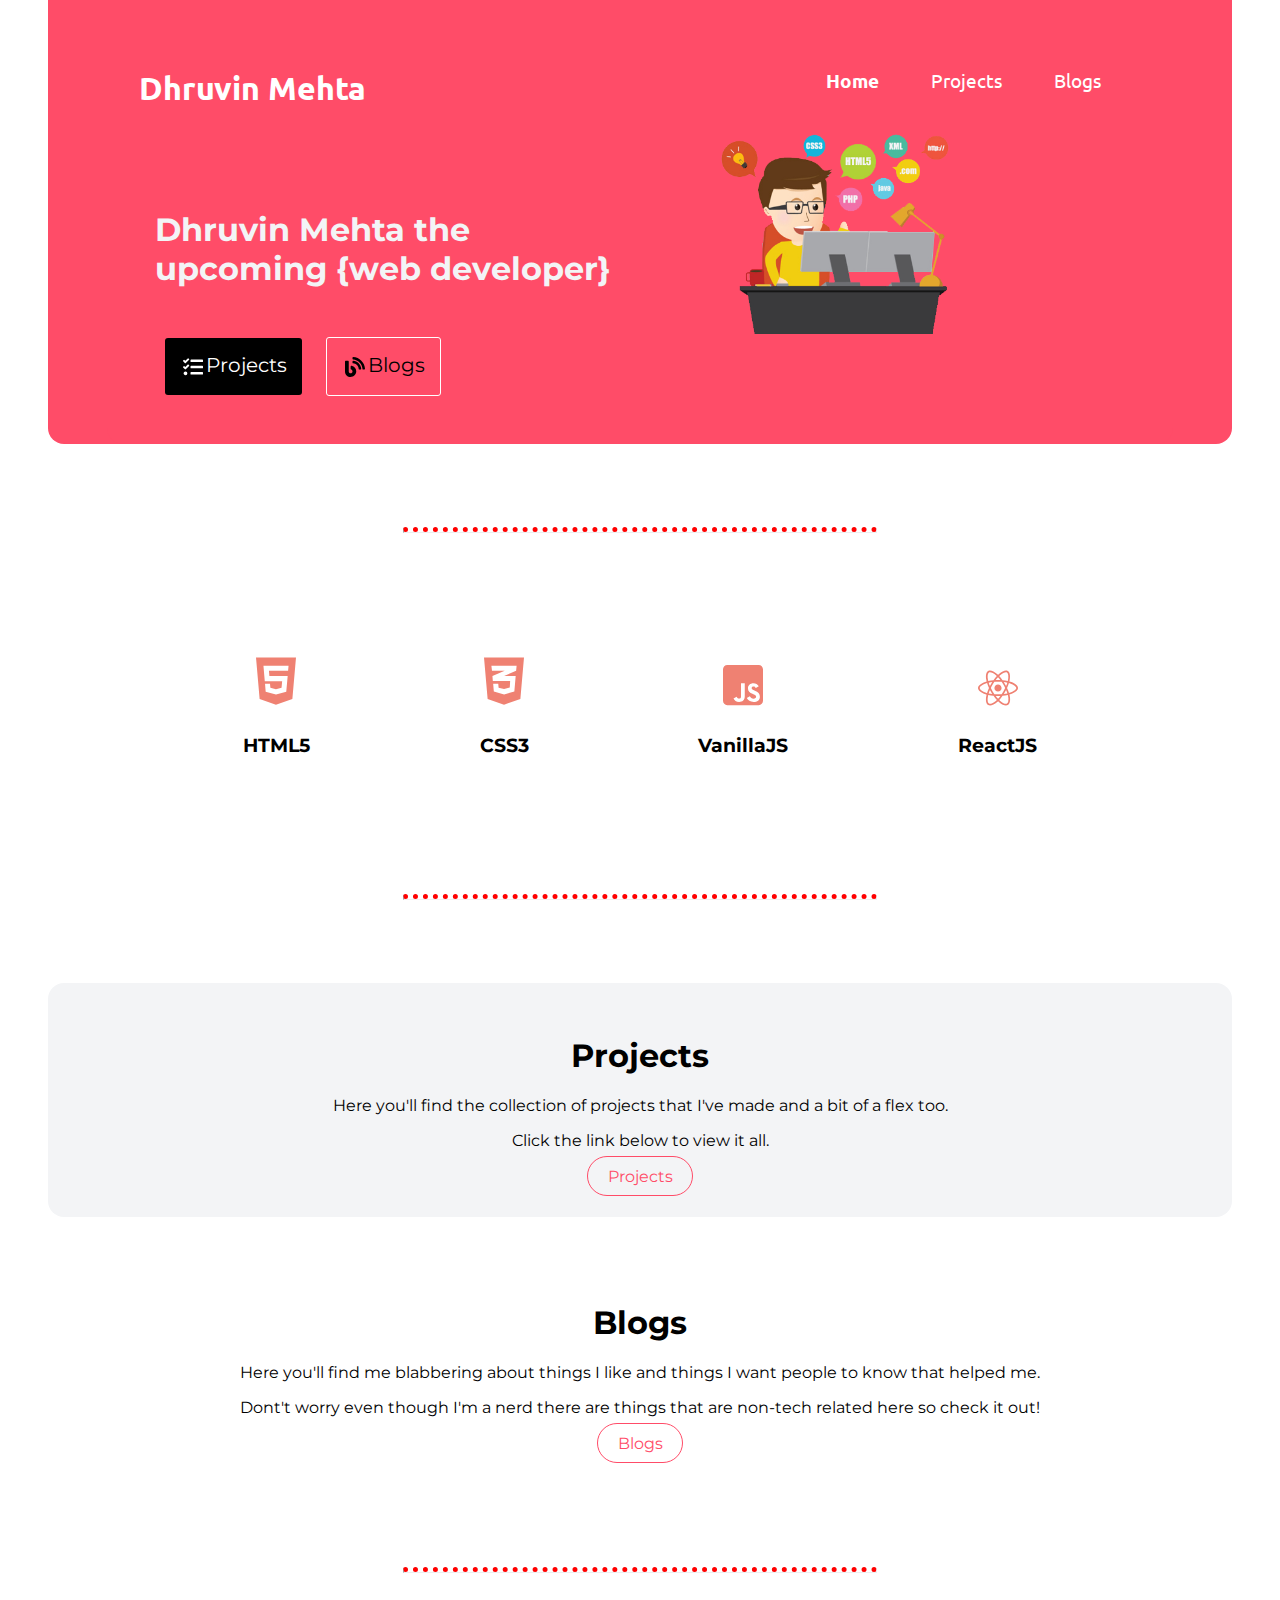
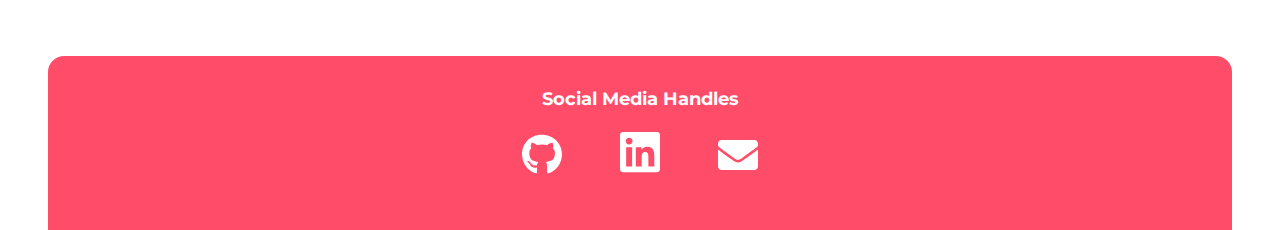
==== commit 6815890d: "Refactored website again removed bootstrap5" ====
--- a/index.html
+++ b/index.html
@@ -5,125 +5,104 @@
     <meta charset="UTF-8">
     <meta name="viewport" content="width=device-width, initial-scale=1.0">
     <title>Home | Dhruvin Mehta</title>
-    <!-- CSS only -->
-    <link href="https://cdn.jsdelivr.net/npm/bootstrap@5.1.3/dist/css/bootstrap.min.css" rel="stylesheet" integrity="sha384-1BmE4kWBq78iYhFldvKuhfTAU6auU8tT94WrHftjDbrCEXSU1oBoqyl2QvZ6jIW3" crossorigin="anonymous">
-    <!-- JavaScript Bundle with Popper -->
-    <script src="https://cdn.jsdelivr.net/npm/bootstrap@5.1.3/dist/js/bootstrap.bundle.min.js" integrity="sha384-ka7Sk0Gln4gmtz2MlQnikT1wXgYsOg+OMhuP+IlRH9sENBO0LRn5q+8nbTov4+1p" crossorigin="anonymous"></script>
-    <link rel="stylesheet" href="https://pro.fontawesome.com/releases/v5.10.0/css/all.css" integrity="sha384-AYmEC3Yw5cVb3ZcuHtOA93w35dYTsvhLPVnYs9eStHfGJvOvKxVfELGroGkvsg+p" crossorigin="anonymous" />
     <link href="./styles/styles.css" rel="stylesheet" />
 </head>
 
 <body>
     <section id="title">
-        <div class="container-fluid">
-            <!-- Nav Bar -->
-            <nav class="navbar navbar-expand-lg navbar-dark">
-                <a class="navbar-brand" href="">Dhruvin Mehta</a>
-                <button class="navbar-toggler" type="button" data-bs-toggle="collapse" data-bs-target="#navbarSupportedContent" aria-controls="navbarSupportedContent" aria-expanded="false" aria-label="Toggle navigation">
-              <span class="navbar-toggler-icon"></span>
-            </button>
-                <div class="collapse navbar-collapse" id="navbarSupportedContent">
-                    <ul class="navbar-nav ms-auto">
-                        <li class="nav-item">
-                            <a class="nav-link active" href="./index.html">Home</a>
-                        </li>
-                        <li class="nav-item"><a class="nav-link" href="pages/projects.html#projects-section">Projects</a></li>
-                        <li class="nav-item"><a class="nav-link" href="pages/blogs.html#blogs-section">Blogs</a></li>
-                    </ul>
+        <nav class="navigation container">
+            <div class="nav-brand">Dhruvin Mehta</div>
+            <ul class="list-non-bullet nav-pills">
+                <li class="list-item-inline">
+                    <a class="link link-active" href="index.html">Home</a>
+                </li>
+                <li class="list-item-inline">
+                    <a class="link" href="./pages/projects.html#projects-section">Projects</a>
+                </li>
+                <li class="list-item-inline">
+                    <a class="link" href="./pages/blogs.html#blogs-section">Blogs</a>
+                </li>
+            </ul>
+        </nav>
+
+        <header class="hero">
+            <h1 class="hero-heading">Dhruvin Mehta the upcoming<span class="headding-inverted"> {web developer}</span></h1>
+            <img class="hero-img" src="images/web-dev.png" />
+            <a class="hero-btn" href="./pages/projects.html#projects-section"><img class="btn-img" src="images/icons/tasks-solid.svg">Projects</a>
+            <a class="hero-btn-light" href="./pages/blogs.html#blogs-section"><img class="btn-img" src="images/icons/blog-solid.svg">Blogs</a>
+
+        </header>
+    </section>
+
+    <hr>
+
+    <section id="skills">
+        <div>
+            <div class="skill-div">
+                <div class="skill-box">
+                    <img class="skill-img" src="images/icons/html5-brands.svg" alt="">
+                    <h3>HTML5</h3>
                 </div>
-            </nav>
-
-
-
-            <!-- Title -->
-            <div class="row">
-                <div class="col-lg-6">
-                    <h1>Dhruvin Mehta the upcoming web developer.</h1>
-                    <a href="pages/projects.html#projects-section"><button type="button" class="download-button btn btn-dark btn-lg "><i class="fas fa-tasks"></i>Projects</button></a>
-                    <a href="pages/blogs.html#blogs-section"><button type="button" class="download-button btn btn-lg btn-outline-light"><i class="fas fa-blog"></i>Blogs</button></a>
+                <div class="skill-box">
+                    <img class="skill-img" src="images/icons/css3-alt-brands.svg" alt="">
+                    <h3>CSS3</h3>
                 </div>
-                <div class="col-lg-6 title-image-container">
-                    <img class="title-image" src="images/web-dev.png " alt="web-dev mockup">
+                <div class="skill-box">
+                    <img class="skill-img" src="images/icons/js-square-brands.svg" alt="">
+                    <h3>VanillaJS</h3>
+                </div>
+                <div class="skill-box">
+                    <img class="skill-img" src="images/icons/react-brands.svg" alt="">
+                    <h3>ReactJS</h3>
                 </div>
             </div>
         </div>
 
     </section>
 
-    <!-- Skills -->
+    <hr>
 
-    <section id="skills">
-        <div class="row">
-            <div class="feature-box col-lg-3">
-                <i class="icon fab fa-html5 fa-4x"></i>
-                <h3>HTML5</h3>
-            </div>
-            <div class="feature-box col-lg-3">
-                <i class="icon fab fa-css3-alt fa-4x"></i>
-                <h3>CSS3</h3>
-            </div>
-            <div class="feature-box col-lg-3">
-                <i class="icon fab fa-js-square fa-4x"></i>
-                <h3>VanillaJS</h3>
-            </div>
-            <div class="feature-box col-lg-3">
-                <i class="icon fab fa-react fa-4x"></i>
-                <h3>ReactJS</h3>
-            </div>
+    <section class="section ow">
+        <div class="container container-center">
+            <h1>Projects</h1>
+            <p>Here you'll find the collection of projects that I've made and a bit of a flex too.</p>
+            <p>Click the link below to view it all.</p>
+            <a class="link link-secondary" href="./pages/projects.html#projects-section">Projects</a>
         </div>
-
     </section>
 
-    <!-- Carousel -->
-
-    <section id="carousel">
-
-        <div id="carouselExampleControls" class="carousel slide" data-bs-ride="carousel">
-            <div class="carousel-inner">
-                <div class="carousel-item active">
-                    <h2 class="testimonial-text">Dhruvin Quiz</h2>
-                    <h2 class="testimonial-text">A CLI app built with <strong>nodeJS</strong>. A quiz about how well you know me. Try and find out!</h2>
-                    <a href="https://replit.com/@DhruvinMehta/Dhruvin-quiz?embed=true"><button type="button" class="download-button btn btn-dark btn-lg ">Live Project</button></a>
-                    <a href="https://github.com/dhruvin25799/Dhruvin-quiz"><button type="button" class="download-button btn btn-lg btn-outline-light">Source Code</button></a>
-                    <br>
-                    <i class="fas fa-terminal"></i>
-                    <em>November, 2021</em>
-                </div>
-                <div class="carousel-item">
-                    <h2 class="testimonial-text">Mark15?</h2>
-                    <h2 class="testimonial-text">If you want to see all my cool projects and blogs head to the links below!</h2>
-                    <a href="pages/projects.html#projects-section"><button type="button" class="download-button btn btn-dark btn-lg "><i class="fas fa-tasks"></i>Projects</button></a>
-                    <a href="pages/blogs.html#blogs-section"><button type="button" class="download-button btn btn-lg btn-outline-light"><i class="fas fa-blog"></i>Blogs</button></a>
-                    <br>
-                    <i class="fas fa-terminal"></i>
-                    <em>November, 2021</em>
-                </div>
-            </div>
-            <button class="carousel-control-prev" type="button" data-bs-target="#carouselExampleControls" data-bs-slide="prev">
-              <span class="carousel-control-prev-icon" aria-hidden="true"></span>
-              <span class="visually-hidden">Previous</span>
-            </button>
-            <button class="carousel-control-next" type="button" data-bs-target="#carouselExampleControls" data-bs-slide="next">
-              <span class="carousel-control-next-icon" aria-hidden="true"></span>
-              <span class="visually-hidden">Next</span>
-            </button>
+    <section class="section">
+        <div class="container container-center">
+            <h1>Blogs</h1>
+            <p>Here you'll find me blabbering about things I like and things I want people to know that helped me.</p>
+            <p>Dont't worry even though I'm a nerd there are things that are non-tech related here so check it out!</p>
+            <a class="link link-secondary" href="./pages/blogs.html#blogs-section">Blogs</a>
         </div>
-
-
-
-
-
     </section>
 
-    <!-- Footer -->
+    <hr>
 
-    <footer id="footer">
-        <a href="https://github.com/dhruvin25799"><i class="social-icon fab fa-github"></i></a>
-        <a href="https://linkedin.com/in/dhruvin-mehta-21a8a7190"><i class="social-icon fab fa-linkedin"></i></a>
-        <a href="mailto:dhruvin.mehta25799@gmail.com"><i class="social-icon fas fa-envelope"></i></a>
-        <p>With <i class="fas fa-heart"></i> from Dhruvin Mehta</p>
+    <footer class="footer">
+        <div class="footer-header">Social Media Handles</div>
+        <ul class="social-links list-non-bullet">
+            <li class="list-item-inline">
+                <a class="link" href="https://github.com/dhruvin25799" target="_blank">
+                    <img src="./images/icons/github-brands.svg" alt="Github">
+                </a>
+            </li>
+            <li class="list-item-inline">
+                <a class="link" href="https://linkedin.com/in/dhruvin-mehta-21a8a7190" target="_blank">
+                    <img src="./images/icons/linkedin-brands.svg" alt="LinkedIn">
+                </a>
+            </li>
+            <li class="list-item-inline">
+                <a class="link" href="mailto:dhruvin.mehta25799@gmail.com" target="_blank">
+                    <img src="./images/icons/envelope-solid.svg" alt="Email">
+                </a>
+            </li>
+
+        </ul>
     </footer>
-
 
 
 
--- a/styles/styles.css
+++ b/styles/styles.css
@@ -1,144 +1,296 @@
-@import url('https://fonts.googleapis.com/css2?family=Montserrat:wght@100;400;900&family=Ubuntu:wght@300&display=swap');
-body {
-    font-family: "Montserrat";
-}
-
-#title {
-    background-color: #ff4c68;
-    color: #ffffff;
-}
-
-.container-fluid {
-    padding: 3% 15% 7%;
-}
-
-
-/* Navbar Section */
-
-.navbar {
-    padding-bottom: 4.5rem;
-}
-
-.nav-item {
-    padding: 0 18px;
-}
-
-.navbar-brand {
-    font-family: "Ubuntu";
-    font-size: 2.5rem;
-    font-weight: bold;
-}
-
-.nav-link {
-    font-size: 1.2rem;
-    font-family: "Montserrat";
-    font-weight: 400;
-}
-
-
-/* Download Buttons */
-
-.download-button {
-    margin: 5% 3% 5% 0%;
-}
-
-
-/* Title Image */
-
-.title-image {
-    width: 100%;
-}
-
-
-/* Skills Section */
-
-#skills {
-    padding: 7% 15%;
-    background-color: #ffffff;
-    position: relative;
-}
-
-.feature-box {
-    text-align: center;
-}
-
-.icon {
-    color: #ef8172;
-    margin-bottom: 1rem;
-    ;
-}
-
-.icon:hover {
-    color: #ff4c68;
-}
-
-
-/* Carousel Section */
-
-#carousel {
-    text-align: center;
-    background-color: #ef8172;
-    color: #ffffff;
-}
-
-.testimonial-image {
-    border-radius: 100%;
-    width: 10%;
-    margin: 20px;
-}
-
-.carousel-item {
-    padding: 7% 15%;
-}
-
-
-/* Footer Section */
-
-#footer {
-    padding: 7% 15%;
-    text-align: center;
-}
-
-.social-icon {
-    margin: 20px;
-    color: #ef8172;
-}
-
-
-/* Projects Section */
-
-#projects-section {
-    padding: 3% 15% 7%;
-    text-align: center;
-}
-
-.card {
-    margin: 1% 0%;
-    padding: 5%;
-}
-
-.card-btns {
-    margin-left: 2%;
-    margin-right: 2%;
-}
-
-
-/* Blogs Section */
-
-#blogs-section {
-    padding: 3% 15% 7%;
-}
-
-.blog-icon {
-    padding: 100% 0%;
-}
-
-.blog-post {
-    padding: 3% 15% 7%;
-}
-
-.blog-img {
-    width: 70%;
-    display: block;
-    margin: 5% auto;
-}+    @import url('https://fonts.googleapis.com/css2?family=Montserrat:wght@100;400;900&family=Ubuntu:wght@300&display=swap');
+     :root {
+        --primary-color: #ff4c68;
+        --primary-color-hover: #ef8172;
+        --off-white: #f3f4f6;
+        --dark-gray: #6b7280;
+    }
+    
+    body {
+        font-family: "Montserrat";
+        margin: 0rem 3rem;
+    }
+    
+    hr {
+        margin: 2rem 0rem;
+    }
+    
+    .margin-md {
+        margin: 2rem;
+    }
+    
+    .container {
+        padding: 0rem 1rem;
+    }
+    
+    .container-center {
+        max-width: 900px;
+        width: 100%;
+        margin: auto;
+    }
+    
+    #title {
+        background-color: var(--primary-color);
+        padding: 3% 5% 0%;
+        font-family: "Montserrat";
+        border-bottom-left-radius: 1rem;
+        border-bottom-right-radius: 1rem;
+    }
+    
+    .link {
+        box-sizing: border-box;
+        text-decoration: none;
+        padding: 0.5rem 1rem;
+    }
+    
+    .link-primary {
+        max-width: 140px;
+        padding: 0.6rem 1.2rem;
+        background-color: var(--primary-color);
+        color: #fff;
+        margin: 1rem auto;
+        border-radius: 2rem;
+    }
+    
+    .link-primary:hover {
+        background-color: var(--primary-color-hover);
+    }
+    
+    .link-secondary {
+        max-width: 140px;
+        margin: 1rem;
+        padding: 0.6rem 1.2rem;
+        border-radius: 2rem;
+        border: 1px solid var(--primary-color);
+        color: var(--primary-color);
+    }
+    
+    .link-secondary:hover {
+        background-color: var(--primary-color-hover);
+        color: var(--off-white);
+    }
+    
+    .list-non-bullet {
+        list-style: none;
+        /*padding-inline-start: 0px;*/
+    }
+    
+    .list-item-inline {
+        display: inline;
+        padding: 0rem 0.5rem;
+    }
+    
+    .navigation {
+        font-family: "Ubuntu";
+        background-color: var(--primary-color);
+        color: white;
+        padding: 2rem 2rem 0rem 2rem;
+    }
+    
+    .navigation .nav-brand {
+        font-weight: bold;
+        font-size: xx-large;
+        display: inline-block;
+    }
+    
+    .nav-brand {
+        font-family: "Ubuntu";
+        color: inherit;
+    }
+    
+    .nav-brand a {
+        font-family: "Ubuntu";
+        color: inherit;
+    }
+    
+    .navigation .nav-pills {
+        text-align: right;
+        margin: 0rem 1rem;
+        float: right;
+    }
+    
+    .navigation .link {
+        color: white;
+        font-size: larger;
+    }
+    
+    .navigation .link-active {
+        font-weight: bold;
+    }
+    
+    .hero {
+        padding: 1rem 3rem 3rem 3rem;
+        background-color: var(--primary-color);
+        border-bottom-left-radius: 1rem;
+        border-bottom-right-radius: 1rem;
+    }
+    
+    .hero .hero-img {
+        width: 40%;
+        display: inline-block;
+        vertical-align: middle;
+    }
+    
+    .hero .hero-heading {
+        padding-top: 1rem;
+        color: var(--off-white);
+        display: inline-block;
+        max-width: 50%;
+        vertical-align: middle;
+        margin-bottom: 0rem;
+        font-size: xx-large;
+    }
+    
+    .hero-btn {
+        background-color: black;
+        border-radius: 3px;
+        display: inline-block;
+        cursor: pointer;
+        color: #ffffff;
+        font-size: 20px;
+        padding: 15px;
+        text-decoration: none;
+        text-align: center;
+        margin: 0% 1%
+    }
+    
+    .hero-btn-light {
+        border: 1px solid white;
+        border-radius: 3px;
+        display: inline-block;
+        cursor: pointer;
+        color: black;
+        font-size: 20px;
+        padding: 15px;
+        text-decoration: none;
+        text-align: center;
+        margin: 0% 1%
+    }
+    
+    .hero-btn-light:hover {
+        background-color: white;
+        color: black;
+    }
+    
+    .btn-img {
+        width: 20px;
+        vertical-align: middle;
+    }
+    
+    hr {
+        border-top: 5px dotted red;
+        margin: 7% 30% 7% 30%;
+    }
+    
+    .section {
+        padding: 2rem;
+        margin: 2rem 0;
+        border-radius: 1rem;
+        text-align: center;
+    }
+    
+    .section h1 {
+        text-align: center;
+    }
+    
+    .skill-div {
+        text-align: center;
+    }
+    
+    .skill-box {
+        display: inline-block;
+        text-align: center;
+        padding: 3% 7%;
+    }
+    
+    .ow {
+        background-color: var(--off-white);
+    }
+    
+    .footer {
+        background-color: var(--primary-color);
+        padding: 2rem 1rem;
+        text-align: center;
+        color: white;
+        border-top-right-radius: 1rem;
+        border-top-left-radius: 1rem;
+    }
+    
+    .footer .link {
+        color: white;
+    }
+    
+    .footer .footer-header {
+        font-weight: bold;
+        font-size: large;
+    }
+    
+    .footer ul {
+        padding-inline-start: 0px;
+    }
+    
+    a,
+    img,
+    li {
+        display: inline;
+    }
+    
+    img {
+        width: 40px;
+        padding: 0.2rem;
+    }
+    
+    .showcase-list {
+        padding: 3rem 2rem;
+        border-radius: 1rem;
+        text-align: center;
+        font-weight: 500;
+    }
+    
+    .showcase-list h1 {
+        margin: 0.5rem;
+    }
+    
+    .showcase-list p {
+        padding-bottom: 1rem;
+    }
+    
+    .showcase-blog {
+        padding-bottom: 6rem;
+    }
+    
+    .blog-img {
+        width: 70%;
+        display: block;
+        margin-left: auto;
+        margin-right: auto;
+        margin-top: 5%;
+        margin-bottom: 5%;
+        border: 2px solid;
+    }
+    
+    .blog-points {
+        display: block;
+    }
+    
+    .blog-heading {
+        padding-top: 1rem;
+        color: black;
+        text-align: center;
+    }
+    /*@media (max-width: 900px) {
+    body {
+        max-width: 95%;
+        width: 100%;
+    }
+    .list-item-inline {
+        display: inline;
+        padding: 0rem;
+    }
+    .container-center {
+        width: auto;
+    }
+    .link-primary {
+        display: block;
+    }
+}*/